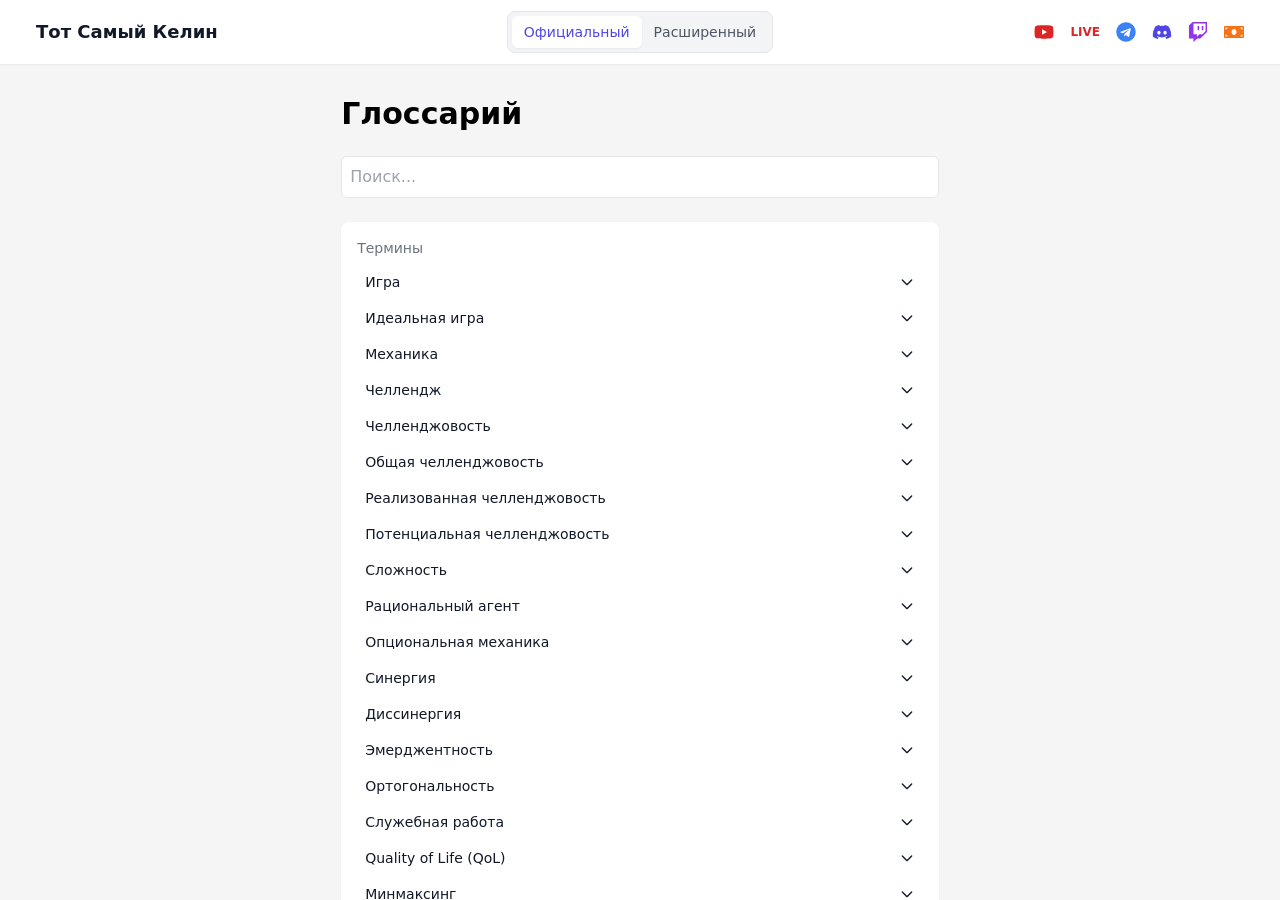
==== frontend/index.html @ 9282803c "Host both official and custom glossaries with responsive switcher and direct routing" ====
<!DOCTYPE html>
<html lang="en">
  <head>
    <meta charset="UTF-8" />
    <link rel="icon" type="image/png" href="./avatar.png" />
    <meta name="viewport" content="width=device-width, initial-scale=1.0" />
    <script defer src="./assets/index-BnVAs1Md.js"></script>
    <link rel="stylesheet" href="./assets/index-C-ppV6s1.css">
  </head>
  <body>
    <div id="root"></div>
  </body>
</html>
---- frontend/assets/index-C-ppV6s1.css ----
.tiptap>p:first-child{margin-top:0}.tiptap>p:last-child{margin-bottom:0}*,:before,:after{--tw-border-spacing-x: 0;--tw-border-spacing-y: 0;--tw-translate-x: 0;--tw-translate-y: 0;--tw-rotate: 0;--tw-skew-x: 0;--tw-skew-y: 0;--tw-scale-x: 1;--tw-scale-y: 1;--tw-pan-x: ;--tw-pan-y: ;--tw-pinch-zoom: ;--tw-scroll-snap-strictness: proximity;--tw-gradient-from-position: ;--tw-gradient-via-position: ;--tw-gradient-to-position: ;--tw-ordinal: ;--tw-slashed-zero: ;--tw-numeric-figure: ;--tw-numeric-spacing: ;--tw-numeric-fraction: ;--tw-ring-inset: ;--tw-ring-offset-width: 0px;--tw-ring-offset-color: #fff;--tw-ring-color: rgb(59 130 246 / .5);--tw-ring-offset-shadow: 0 0 #0000;--tw-ring-shadow: 0 0 #0000;--tw-shadow: 0 0 #0000;--tw-shadow-colored: 0 0 #0000;--tw-blur: ;--tw-brightness: ;--tw-contrast: ;--tw-grayscale: ;--tw-hue-rotate: ;--tw-invert: ;--tw-saturate: ;--tw-sepia: ;--tw-drop-shadow: ;--tw-backdrop-blur: ;--tw-backdrop-brightness: ;--tw-backdrop-contrast: ;--tw-backdrop-grayscale: ;--tw-backdrop-hue-rotate: ;--tw-backdrop-invert: ;--tw-backdrop-opacity: ;--tw-backdrop-saturate: ;--tw-backdrop-sepia: ;--tw-contain-size: ;--tw-contain-layout: ;--tw-contain-paint: ;--tw-contain-style: }::backdrop{--tw-border-spacing-x: 0;--tw-border-spacing-y: 0;--tw-translate-x: 0;--tw-translate-y: 0;--tw-rotate: 0;--tw-skew-x: 0;--tw-skew-y: 0;--tw-scale-x: 1;--tw-scale-y: 1;--tw-pan-x: ;--tw-pan-y: ;--tw-pinch-zoom: ;--tw-scroll-snap-strictness: proximity;--tw-gradient-from-position: ;--tw-gradient-via-position: ;--tw-gradient-to-position: ;--tw-ordinal: ;--tw-slashed-zero: ;--tw-numeric-figure: ;--tw-numeric-spacing: ;--tw-numeric-fraction: ;--tw-ring-inset: ;--tw-ring-offset-width: 0px;--tw-ring-offset-color: #fff;--tw-ring-color: rgb(59 130 246 / .5);--tw-ring-offset-shadow: 0 0 #0000;--tw-ring-shadow: 0 0 #0000;--tw-shadow: 0 0 #0000;--tw-shadow-colored: 0 0 #0000;--tw-blur: ;--tw-brightness: ;--tw-contrast: ;--tw-grayscale: ;--tw-hue-rotate: ;--tw-invert: ;--tw-saturate: ;--tw-sepia: ;--tw-drop-shadow: ;--tw-backdrop-blur: ;--tw-backdrop-brightness: ;--tw-backdrop-contrast: ;--tw-backdrop-grayscale: ;--tw-backdrop-hue-rotate: ;--tw-backdrop-invert: ;--tw-backdrop-opacity: ;--tw-backdrop-saturate: ;--tw-backdrop-sepia: ;--tw-contain-size: ;--tw-contain-layout: ;--tw-contain-paint: ;--tw-contain-style: }*,:before,:after{box-sizing:border-box;border-width:0;border-style:solid;border-color:#e5e7eb}:before,:after{--tw-content: ""}html,:host{line-height:1.5;-webkit-text-size-adjust:100%;-moz-tab-size:4;-o-tab-size:4;tab-size:4;font-family:ui-sans-serif,system-ui,sans-serif,"Apple Color Emoji","Segoe UI Emoji",Segoe UI Symbol,"Noto Color Emoji";font-feature-settings:normal;font-variation-settings:normal;-webkit-tap-highlight-color:transparent}body{margin:0;line-height:inherit}hr{height:0;color:inherit;border-top-width:1px}abbr:where([title]){-webkit-text-decoration:underline dotted;text-decoration:underline dotted}h1,h2,h3,h4,h5,h6{font-size:inherit;font-weight:inherit}a{color:inherit;text-decoration:inherit}b,strong{font-weight:bolder}code,kbd,samp,pre{font-family:ui-monospace,SFMono-Regular,Menlo,Monaco,Consolas,Liberation Mono,Courier New,monospace;font-feature-settings:normal;font-variation-settings:normal;font-size:1em}small{font-size:80%}sub,sup{font-size:75%;line-height:0;position:relative;vertical-align:baseline}sub{bottom:-.25em}sup{top:-.5em}table{text-indent:0;border-color:inherit;border-collapse:collapse}button,input,optgroup,select,textarea{font-family:inherit;font-feature-settings:inherit;font-variation-settings:inherit;font-size:100%;font-weight:inherit;line-height:inherit;letter-spacing:inherit;color:inherit;margin:0;padding:0}button,select{text-transform:none}button,input:where([type=button]),input:where([type=reset]),input:where([type=submit]){-webkit-appearance:button;background-color:transparent;background-image:none}:-moz-focusring{outline:auto}:-moz-ui-invalid{box-shadow:none}progress{vertical-align:baseline}::-webkit-inner-spin-button,::-webkit-outer-spin-button{height:auto}[type=search]{-webkit-appearance:textfield;outline-offset:-2px}::-webkit-search-decoration{-webkit-appearance:none}::-webkit-file-upload-button{-webkit-appearance:button;font:inherit}summary{display:list-item}blockquote,dl,dd,h1,h2,h3,h4,h5,h6,hr,figure,p,pre{margin:0}fieldset{margin:0;padding:0}legend{padding:0}ol,ul,menu{list-style:none;margin:0;padding:0}dialog{padding:0}textarea{resize:vertical}input::-moz-placeholder,textarea::-moz-placeholder{opacity:1;color:#9ca3af}input::placeholder,textarea::placeholder{opacity:1;color:#9ca3af}button,[role=button]{cursor:pointer}:disabled{cursor:default}img,svg,video,canvas,audio,iframe,embed,object{display:block;vertical-align:middle}img,video{max-width:100%;height:auto}[hidden]:where(:not([hidden=until-found])){display:none}.prose{color:var(--tw-prose-body);max-width:65ch}.prose :where(p):not(:where([class~=not-prose],[class~=not-prose] *)){margin-top:1.25em;margin-bottom:1.25em}.prose :where([class~=lead]):not(:where([class~=not-prose],[class~=not-prose] *)){color:var(--tw-prose-lead);font-size:1.25em;line-height:1.6;margin-top:1.2em;margin-bottom:1.2em}.prose :where(a):not(:where([class~=not-prose],[class~=not-prose] *)){color:var(--tw-prose-links);text-decoration:underline;font-weight:500}.prose :where(strong):not(:where([class~=not-prose],[class~=not-prose] *)){color:var(--tw-prose-bold);font-weight:600}.prose :where(a strong):not(:where([class~=not-prose],[class~=not-prose] *)){color:inherit}.prose :where(blockquote strong):not(:where([class~=not-prose],[class~=not-prose] *)){color:inherit}.prose :where(thead th strong):not(:where([class~=not-prose],[class~=not-prose] *)){color:inherit}.prose :where(ol):not(:where([class~=not-prose],[class~=not-prose] *)){list-style-type:decimal;margin-top:1.25em;margin-bottom:1.25em;padding-inline-start:1.625em}.prose :where(ol[type=A]):not(:where([class~=not-prose],[class~=not-prose] *)){list-style-type:upper-alpha}.prose :where(ol[type=a]):not(:where([class~=not-prose],[class~=not-prose] *)){list-style-type:lower-alpha}.prose :where(ol[type=A s]):not(:where([class~=not-prose],[class~=not-prose] *)){list-style-type:upper-alpha}.prose :where(ol[type=a s]):not(:where([class~=not-prose],[class~=not-prose] *)){list-style-type:lower-alpha}.prose :where(ol[type=I]):not(:where([class~=not-prose],[class~=not-prose] *)){list-style-type:upper-roman}.prose :where(ol[type=i]):not(:where([class~=not-prose],[class~=not-prose] *)){list-style-type:lower-roman}.prose :where(ol[type=I s]):not(:where([class~=not-prose],[class~=not-prose] *)){list-style-type:upper-roman}.prose :where(ol[type=i s]):not(:where([class~=not-prose],[class~=not-prose] *)){list-style-type:lower-roman}.prose :where(ol[type="1"]):not(:where([class~=not-prose],[class~=not-prose] *)){list-style-type:decimal}.prose :where(ul):not(:where([class~=not-prose],[class~=not-prose] *)){list-style-type:disc;margin-top:1.25em;margin-bottom:1.25em;padding-inline-start:1.625em}.prose :where(ol>li):not(:where([class~=not-prose],[class~=not-prose] *))::marker{font-weight:400;color:var(--tw-prose-counters)}.prose :where(ul>li):not(:where([class~=not-prose],[class~=not-prose] *))::marker{color:var(--tw-prose-bullets)}.prose :where(dt):not(:where([class~=not-prose],[class~=not-prose] *)){color:var(--tw-prose-headings);font-weight:600;margin-top:1.25em}.prose :where(hr):not(:where([class~=not-prose],[class~=not-prose] *)){border-color:var(--tw-prose-hr);border-top-width:1px;margin-top:3em;margin-bottom:3em}.prose :where(blockquote):not(:where([class~=not-prose],[class~=not-prose] *)){font-weight:500;font-style:italic;color:var(--tw-prose-quotes);border-inline-start-width:.25rem;border-inline-start-color:var(--tw-prose-quote-borders);quotes:"“""”""‘""’";margin-top:1.6em;margin-bottom:1.6em;padding-inline-start:1em}.prose :where(blockquote p:first-of-type):not(:where([class~=not-prose],[class~=not-prose] *)):before{content:open-quote}.prose :where(blockquote p:last-of-type):not(:where([class~=not-prose],[class~=not-prose] *)):after{content:close-quote}.prose :where(h1):not(:where([class~=not-prose],[class~=not-prose] *)){color:var(--tw-prose-headings);font-weight:800;font-size:2.25em;margin-top:0;margin-bottom:.8888889em;line-height:1.1111111}.prose :where(h1 strong):not(:where([class~=not-prose],[class~=not-prose] *)){font-weight:900;color:inherit}.prose :where(h2):not(:where([class~=not-prose],[class~=not-prose] *)){color:var(--tw-prose-headings);font-weight:700;font-size:1.5em;margin-top:2em;margin-bottom:1em;line-height:1.3333333}.prose :where(h2 strong):not(:where([class~=not-prose],[class~=not-prose] *)){font-weight:800;color:inherit}.prose :where(h3):not(:where([class~=not-prose],[class~=not-prose] *)){color:var(--tw-prose-headings);font-weight:600;font-size:1.25em;margin-top:1.6em;margin-bottom:.6em;line-height:1.6}.prose :where(h3 strong):not(:where([class~=not-prose],[class~=not-prose] *)){font-weight:700;color:inherit}.prose :where(h4):not(:where([class~=not-prose],[class~=not-prose] *)){color:var(--tw-prose-headings);font-weight:600;margin-top:1.5em;margin-bottom:.5em;line-height:1.5}.prose :where(h4 strong):not(:where([class~=not-prose],[class~=not-prose] *)){font-weight:700;color:inherit}.prose :where(img):not(:where([class~=not-prose],[class~=not-prose] *)){margin-top:2em;margin-bottom:2em}.prose :where(picture):not(:where([class~=not-prose],[class~=not-prose] *)){display:block;margin-top:2em;margin-bottom:2em}.prose :where(video):not(:where([class~=not-prose],[class~=not-prose] *)){margin-top:2em;margin-bottom:2em}.prose :where(kbd):not(:where([class~=not-prose],[class~=not-prose] *)){font-weight:500;font-family:inherit;color:var(--tw-prose-kbd);box-shadow:0 0 0 1px rgb(var(--tw-prose-kbd-shadows) / 10%),0 3px rgb(var(--tw-prose-kbd-shadows) / 10%);font-size:.875em;border-radius:.3125rem;padding-top:.1875em;padding-inline-end:.375em;padding-bottom:.1875em;padding-inline-start:.375em}.prose :where(code):not(:where([class~=not-prose],[class~=not-prose] *)){color:var(--tw-prose-code);font-weight:600;font-size:.875em}.prose :where(code):not(:where([class~=not-prose],[class~=not-prose] *)):before{content:"`"}.prose :where(code):not(:where([class~=not-prose],[class~=not-prose] *)):after{content:"`"}.prose :where(a code):not(:where([class~=not-prose],[class~=not-prose] *)){color:inherit}.prose :where(h1 code):not(:where([class~=not-prose],[class~=not-prose] *)){color:inherit}.prose :where(h2 code):not(:where([class~=not-prose],[class~=not-prose] *)){color:inherit;font-size:.875em}.prose :where(h3 code):not(:where([class~=not-prose],[class~=not-prose] *)){color:inherit;font-size:.9em}.prose :where(h4 code):not(:where([class~=not-prose],[class~=not-prose] *)){color:inherit}.prose :where(blockquote code):not(:where([class~=not-prose],[class~=not-prose] *)){color:inherit}.prose :where(thead th code):not(:where([class~=not-prose],[class~=not-prose] *)){color:inherit}.prose :where(pre):not(:where([class~=not-prose],[class~=not-prose] *)){color:var(--tw-prose-pre-code);background-color:var(--tw-prose-pre-bg);overflow-x:auto;font-weight:400;font-size:.875em;line-height:1.7142857;margin-top:1.7142857em;margin-bottom:1.7142857em;border-radius:.375rem;padding-top:.8571429em;padding-inline-end:1.1428571em;padding-bottom:.8571429em;padding-inline-start:1.1428571em}.prose :where(pre code):not(:where([class~=not-prose],[class~=not-prose] *)){background-color:transparent;border-width:0;border-radius:0;padding:0;font-weight:inherit;color:inherit;font-size:inherit;font-family:inherit;line-height:inherit}.prose :where(pre code):not(:where([class~=not-prose],[class~=not-prose] *)):before{content:none}.prose :where(pre code):not(:where([class~=not-prose],[class~=not-prose] *)):after{content:none}.prose :where(table):not(:where([class~=not-prose],[class~=not-prose] *)){width:100%;table-layout:auto;margin-top:2em;margin-bottom:2em;font-size:.875em;line-height:1.7142857}.prose :where(thead):not(:where([class~=not-prose],[class~=not-prose] *)){border-bottom-width:1px;border-bottom-color:var(--tw-prose-th-borders)}.prose :where(thead th):not(:where([class~=not-prose],[class~=not-prose] *)){color:var(--tw-prose-headings);font-weight:600;vertical-align:bottom;padding-inline-end:.5714286em;padding-bottom:.5714286em;padding-inline-start:.5714286em}.prose :where(tbody tr):not(:where([class~=not-prose],[class~=not-prose] *)){border-bottom-width:1px;border-bottom-color:var(--tw-prose-td-borders)}.prose :where(tbody tr:last-child):not(:where([class~=not-prose],[class~=not-prose] *)){border-bottom-width:0}.prose :where(tbody td):not(:where([class~=not-prose],[class~=not-prose] *)){vertical-align:baseline}.prose :where(tfoot):not(:where([class~=not-prose],[class~=not-prose] *)){border-top-width:1px;border-top-color:var(--tw-prose-th-borders)}.prose :where(tfoot td):not(:where([class~=not-prose],[class~=not-prose] *)){vertical-align:top}.prose :where(th,td):not(:where([class~=not-prose],[class~=not-prose] *)){text-align:start}.prose :where(figure>*):not(:where([class~=not-prose],[class~=not-prose] *)){margin-top:0;margin-bottom:0}.prose :where(figcaption):not(:where([class~=not-prose],[class~=not-prose] *)){color:var(--tw-prose-captions);font-size:.875em;line-height:1.4285714;margin-top:.8571429em}.prose{--tw-prose-body: #374151;--tw-prose-headings: #111827;--tw-prose-lead: #4b5563;--tw-prose-links: #111827;--tw-prose-bold: #111827;--tw-prose-counters: #6b7280;--tw-prose-bullets: #d1d5db;--tw-prose-hr: #e5e7eb;--tw-prose-quotes: #111827;--tw-prose-quote-borders: #e5e7eb;--tw-prose-captions: #6b7280;--tw-prose-kbd: #111827;--tw-prose-kbd-shadows: 17 24 39;--tw-prose-code: #111827;--tw-prose-pre-code: #e5e7eb;--tw-prose-pre-bg: #1f2937;--tw-prose-th-borders: #d1d5db;--tw-prose-td-borders: #e5e7eb;--tw-prose-invert-body: #d1d5db;--tw-prose-invert-headings: #fff;--tw-prose-invert-lead: #9ca3af;--tw-prose-invert-links: #fff;--tw-prose-invert-bold: #fff;--tw-prose-invert-counters: #9ca3af;--tw-prose-invert-bullets: #4b5563;--tw-prose-invert-hr: #374151;--tw-prose-invert-quotes: #f3f4f6;--tw-prose-invert-quote-borders: #374151;--tw-prose-invert-captions: #9ca3af;--tw-prose-invert-kbd: #fff;--tw-prose-invert-kbd-shadows: 255 255 255;--tw-prose-invert-code: #fff;--tw-prose-invert-pre-code: #d1d5db;--tw-prose-invert-pre-bg: rgb(0 0 0 / 50%);--tw-prose-invert-th-borders: #4b5563;--tw-prose-invert-td-borders: #374151;font-size:1rem;line-height:1.75}.prose :where(picture>img):not(:where([class~=not-prose],[class~=not-prose] *)){margin-top:0;margin-bottom:0}.prose :where(li):not(:where([class~=not-prose],[class~=not-prose] *)){margin-top:.5em;margin-bottom:.5em}.prose :where(ol>li):not(:where([class~=not-prose],[class~=not-prose] *)){padding-inline-start:.375em}.prose :where(ul>li):not(:where([class~=not-prose],[class~=not-prose] *)){padding-inline-start:.375em}.prose :where(.prose>ul>li p):not(:where([class~=not-prose],[class~=not-prose] *)){margin-top:.75em;margin-bottom:.75em}.prose :where(.prose>ul>li>p:first-child):not(:where([class~=not-prose],[class~=not-prose] *)){margin-top:1.25em}.prose :where(.prose>ul>li>p:last-child):not(:where([class~=not-prose],[class~=not-prose] *)){margin-bottom:1.25em}.prose :where(.prose>ol>li>p:first-child):not(:where([class~=not-prose],[class~=not-prose] *)){margin-top:1.25em}.prose :where(.prose>ol>li>p:last-child):not(:where([class~=not-prose],[class~=not-prose] *)){margin-bottom:1.25em}.prose :where(ul ul,ul ol,ol ul,ol ol):not(:where([class~=not-prose],[class~=not-prose] *)){margin-top:.75em;margin-bottom:.75em}.prose :where(dl):not(:where([class~=not-prose],[class~=not-prose] *)){margin-top:1.25em;margin-bottom:1.25em}.prose :where(dd):not(:where([class~=not-prose],[class~=not-prose] *)){margin-top:.5em;padding-inline-start:1.625em}.prose :where(hr+*):not(:where([class~=not-prose],[class~=not-prose] *)){margin-top:0}.prose :where(h2+*):not(:where([class~=not-prose],[class~=not-prose] *)){margin-top:0}.prose :where(h3+*):not(:where([class~=not-prose],[class~=not-prose] *)){margin-top:0}.prose :where(h4+*):not(:where([class~=not-prose],[class~=not-prose] *)){margin-top:0}.prose :where(thead th:first-child):not(:where([class~=not-prose],[class~=not-prose] *)){padding-inline-start:0}.prose :where(thead th:last-child):not(:where([class~=not-prose],[class~=not-prose] *)){padding-inline-end:0}.prose :where(tbody td,tfoot td):not(:where([class~=not-prose],[class~=not-prose] *)){padding-top:.5714286em;padding-inline-end:.5714286em;padding-bottom:.5714286em;padding-inline-start:.5714286em}.prose :where(tbody td:first-child,tfoot td:first-child):not(:where([class~=not-prose],[class~=not-prose] *)){padding-inline-start:0}.prose :where(tbody td:last-child,tfoot td:last-child):not(:where([class~=not-prose],[class~=not-prose] *)){padding-inline-end:0}.prose :where(figure):not(:where([class~=not-prose],[class~=not-prose] *)){margin-top:2em;margin-bottom:2em}.prose :where(.prose>:first-child):not(:where([class~=not-prose],[class~=not-prose] *)){margin-top:0}.prose :where(.prose>:last-child):not(:where([class~=not-prose],[class~=not-prose] *)){margin-bottom:0}.prose-sm{font-size:.875rem;line-height:1.7142857}.prose-sm :where(p):not(:where([class~=not-prose],[class~=not-prose] *)){margin-top:1.1428571em;margin-bottom:1.1428571em}.prose-sm :where([class~=lead]):not(:where([class~=not-prose],[class~=not-prose] *)){font-size:1.2857143em;line-height:1.5555556;margin-top:.8888889em;margin-bottom:.8888889em}.prose-sm :where(blockquote):not(:where([class~=not-prose],[class~=not-prose] *)){margin-top:1.3333333em;margin-bottom:1.3333333em;padding-inline-start:1.1111111em}.prose-sm :where(h1):not(:where([class~=not-prose],[class~=not-prose] *)){font-size:2.1428571em;margin-top:0;margin-bottom:.8em;line-height:1.2}.prose-sm :where(h2):not(:where([class~=not-prose],[class~=not-prose] *)){font-size:1.4285714em;margin-top:1.6em;margin-bottom:.8em;line-height:1.4}.prose-sm :where(h3):not(:where([class~=not-prose],[class~=not-prose] *)){font-size:1.2857143em;margin-top:1.5555556em;margin-bottom:.4444444em;line-height:1.5555556}.prose-sm :where(h4):not(:where([class~=not-prose],[class~=not-prose] *)){margin-top:1.4285714em;margin-bottom:.5714286em;line-height:1.4285714}.prose-sm :where(img):not(:where([class~=not-prose],[class~=not-prose] *)){margin-top:1.7142857em;margin-bottom:1.7142857em}.prose-sm :where(picture):not(:where([class~=not-prose],[class~=not-prose] *)){margin-top:1.7142857em;margin-bottom:1.7142857em}.prose-sm :where(picture>img):not(:where([class~=not-prose],[class~=not-prose] *)){margin-top:0;margin-bottom:0}.prose-sm :where(video):not(:where([class~=not-prose],[class~=not-prose] *)){margin-top:1.7142857em;margin-bottom:1.7142857em}.prose-sm :where(kbd):not(:where([class~=not-prose],[class~=not-prose] *)){font-size:.8571429em;border-radius:.3125rem;padding-top:.1428571em;padding-inline-end:.3571429em;padding-bottom:.1428571em;padding-inline-start:.3571429em}.prose-sm :where(code):not(:where([class~=not-prose],[class~=not-prose] *)){font-size:.8571429em}.prose-sm :where(h2 code):not(:where([class~=not-prose],[class~=not-prose] *)){font-size:.9em}.prose-sm :where(h3 code):not(:where([class~=not-prose],[class~=not-prose] *)){font-size:.8888889em}.prose-sm :where(pre):not(:where([class~=not-prose],[class~=not-prose] *)){font-size:.8571429em;line-height:1.6666667;margin-top:1.6666667em;margin-bottom:1.6666667em;border-radius:.25rem;padding-top:.6666667em;padding-inline-end:1em;padding-bottom:.6666667em;padding-inline-start:1em}.prose-sm :where(ol):not(:where([class~=not-prose],[class~=not-prose] *)){margin-top:1.1428571em;margin-bottom:1.1428571em;padding-inline-start:1.5714286em}.prose-sm :where(ul):not(:where([class~=not-prose],[class~=not-prose] *)){margin-top:1.1428571em;margin-bottom:1.1428571em;padding-inline-start:1.5714286em}.prose-sm :where(li):not(:where([class~=not-prose],[class~=not-prose] *)){margin-top:.2857143em;margin-bottom:.2857143em}.prose-sm :where(ol>li):not(:where([class~=not-prose],[class~=not-prose] *)){padding-inline-start:.4285714em}.prose-sm :where(ul>li):not(:where([class~=not-prose],[class~=not-prose] *)){padding-inline-start:.4285714em}.prose-sm :where(.prose-sm>ul>li p):not(:where([class~=not-prose],[class~=not-prose] *)){margin-top:.5714286em;margin-bottom:.5714286em}.prose-sm :where(.prose-sm>ul>li>p:first-child):not(:where([class~=not-prose],[class~=not-prose] *)){margin-top:1.1428571em}.prose-sm :where(.prose-sm>ul>li>p:last-child):not(:where([class~=not-prose],[class~=not-prose] *)){margin-bottom:1.1428571em}.prose-sm :where(.prose-sm>ol>li>p:first-child):not(:where([class~=not-prose],[class~=not-prose] *)){margin-top:1.1428571em}.prose-sm :where(.prose-sm>ol>li>p:last-child):not(:where([class~=not-prose],[class~=not-prose] *)){margin-bottom:1.1428571em}.prose-sm :where(ul ul,ul ol,ol ul,ol ol):not(:where([class~=not-prose],[class~=not-prose] *)){margin-top:.5714286em;margin-bottom:.5714286em}.prose-sm :where(dl):not(:where([class~=not-prose],[class~=not-prose] *)){margin-top:1.1428571em;margin-bottom:1.1428571em}.prose-sm :where(dt):not(:where([class~=not-prose],[class~=not-prose] *)){margin-top:1.1428571em}.prose-sm :where(dd):not(:where([class~=not-prose],[class~=not-prose] *)){margin-top:.2857143em;padding-inline-start:1.5714286em}.prose-sm :where(hr):not(:where([class~=not-prose],[class~=not-prose] *)){margin-top:2.8571429em;margin-bottom:2.8571429em}.prose-sm :where(hr+*):not(:where([class~=not-prose],[class~=not-prose] *)){margin-top:0}.prose-sm :where(h2+*):not(:where([class~=not-prose],[class~=not-prose] *)){margin-top:0}.prose-sm :where(h3+*):not(:where([class~=not-prose],[class~=not-prose] *)){margin-top:0}.prose-sm :where(h4+*):not(:where([class~=not-prose],[class~=not-prose] *)){margin-top:0}.prose-sm :where(table):not(:where([class~=not-prose],[class~=not-prose] *)){font-size:.8571429em;line-height:1.5}.prose-sm :where(thead th):not(:where([class~=not-prose],[class~=not-prose] *)){padding-inline-end:1em;padding-bottom:.6666667em;padding-inline-start:1em}.prose-sm :where(thead th:first-child):not(:where([class~=not-prose],[class~=not-prose] *)){padding-inline-start:0}.prose-sm :where(thead th:last-child):not(:where([class~=not-prose],[class~=not-prose] *)){padding-inline-end:0}.prose-sm :where(tbody td,tfoot td):not(:where([class~=not-prose],[class~=not-prose] *)){padding-top:.6666667em;padding-inline-end:1em;padding-bottom:.6666667em;padding-inline-start:1em}.prose-sm :where(tbody td:first-child,tfoot td:first-child):not(:where([class~=not-prose],[class~=not-prose] *)){padding-inline-start:0}.prose-sm :where(tbody td:last-child,tfoot td:last-child):not(:where([class~=not-prose],[class~=not-prose] *)){padding-inline-end:0}.prose-sm :where(figure):not(:where([class~=not-prose],[class~=not-prose] *)){margin-top:1.7142857em;margin-bottom:1.7142857em}.prose-sm :where(figure>*):not(:where([class~=not-prose],[class~=not-prose] *)){margin-top:0;margin-bottom:0}.prose-sm :where(figcaption):not(:where([class~=not-prose],[class~=not-prose] *)){font-size:.8571429em;line-height:1.3333333;margin-top:.6666667em}.prose-sm :where(.prose-sm>:first-child):not(:where([class~=not-prose],[class~=not-prose] *)){margin-top:0}.prose-sm :where(.prose-sm>:last-child):not(:where([class~=not-prose],[class~=not-prose] *)){margin-bottom:0}.prose-lg{font-size:1.125rem;line-height:1.7777778}.prose-lg :where(p):not(:where([class~=not-prose],[class~=not-prose] *)){margin-top:1.3333333em;margin-bottom:1.3333333em}.prose-lg :where([class~=lead]):not(:where([class~=not-prose],[class~=not-prose] *)){font-size:1.2222222em;line-height:1.4545455;margin-top:1.0909091em;margin-bottom:1.0909091em}.prose-lg :where(blockquote):not(:where([class~=not-prose],[class~=not-prose] *)){margin-top:1.6666667em;margin-bottom:1.6666667em;padding-inline-start:1em}.prose-lg :where(h1):not(:where([class~=not-prose],[class~=not-prose] *)){font-size:2.6666667em;margin-top:0;margin-bottom:.8333333em;line-height:1}.prose-lg :where(h2):not(:where([class~=not-prose],[class~=not-prose] *)){font-size:1.6666667em;margin-top:1.8666667em;margin-bottom:1.0666667em;line-height:1.3333333}.prose-lg :where(h3):not(:where([class~=not-prose],[class~=not-prose] *)){font-size:1.3333333em;margin-top:1.6666667em;margin-bottom:.6666667em;line-height:1.5}.prose-lg :where(h4):not(:where([class~=not-prose],[class~=not-prose] *)){margin-top:1.7777778em;margin-bottom:.4444444em;line-height:1.5555556}.prose-lg :where(img):not(:where([class~=not-prose],[class~=not-prose] *)){margin-top:1.7777778em;margin-bottom:1.7777778em}.prose-lg :where(picture):not(:where([class~=not-prose],[class~=not-prose] *)){margin-top:1.7777778em;margin-bottom:1.7777778em}.prose-lg :where(picture>img):not(:where([class~=not-prose],[class~=not-prose] *)){margin-top:0;margin-bottom:0}.prose-lg :where(video):not(:where([class~=not-prose],[class~=not-prose] *)){margin-top:1.7777778em;margin-bottom:1.7777778em}.prose-lg :where(kbd):not(:where([class~=not-prose],[class~=not-prose] *)){font-size:.8888889em;border-radius:.3125rem;padding-top:.2222222em;padding-inline-end:.4444444em;padding-bottom:.2222222em;padding-inline-start:.4444444em}.prose-lg :where(code):not(:where([class~=not-prose],[class~=not-prose] *)){font-size:.8888889em}.prose-lg :where(h2 code):not(:where([class~=not-prose],[class~=not-prose] *)){font-size:.8666667em}.prose-lg :where(h3 code):not(:where([class~=not-prose],[class~=not-prose] *)){font-size:.875em}.prose-lg :where(pre):not(:where([class~=not-prose],[class~=not-prose] *)){font-size:.8888889em;line-height:1.75;margin-top:2em;margin-bottom:2em;border-radius:.375rem;padding-top:1em;padding-inline-end:1.5em;padding-bottom:1em;padding-inline-start:1.5em}.prose-lg :where(ol):not(:where([class~=not-prose],[class~=not-prose] *)){margin-top:1.3333333em;margin-bottom:1.3333333em;padding-inline-start:1.5555556em}.prose-lg :where(ul):not(:where([class~=not-prose],[class~=not-prose] *)){margin-top:1.3333333em;margin-bottom:1.3333333em;padding-inline-start:1.5555556em}.prose-lg :where(li):not(:where([class~=not-prose],[class~=not-prose] *)){margin-top:.6666667em;margin-bottom:.6666667em}.prose-lg :where(ol>li):not(:where([class~=not-prose],[class~=not-prose] *)){padding-inline-start:.4444444em}.prose-lg :where(ul>li):not(:where([class~=not-prose],[class~=not-prose] *)){padding-inline-start:.4444444em}.prose-lg :where(.prose-lg>ul>li p):not(:where([class~=not-prose],[class~=not-prose] *)){margin-top:.8888889em;margin-bottom:.8888889em}.prose-lg :where(.prose-lg>ul>li>p:first-child):not(:where([class~=not-prose],[class~=not-prose] *)){margin-top:1.3333333em}.prose-lg :where(.prose-lg>ul>li>p:last-child):not(:where([class~=not-prose],[class~=not-prose] *)){margin-bottom:1.3333333em}.prose-lg :where(.prose-lg>ol>li>p:first-child):not(:where([class~=not-prose],[class~=not-prose] *)){margin-top:1.3333333em}.prose-lg :where(.prose-lg>ol>li>p:last-child):not(:where([class~=not-prose],[class~=not-prose] *)){margin-bottom:1.3333333em}.prose-lg :where(ul ul,ul ol,ol ul,ol ol):not(:where([class~=not-prose],[class~=not-prose] *)){margin-top:.8888889em;margin-bottom:.8888889em}.prose-lg :where(dl):not(:where([class~=not-prose],[class~=not-prose] *)){margin-top:1.3333333em;margin-bottom:1.3333333em}.prose-lg :where(dt):not(:where([class~=not-prose],[class~=not-prose] *)){margin-top:1.3333333em}.prose-lg :where(dd):not(:where([class~=not-prose],[class~=not-prose] *)){margin-top:.6666667em;padding-inline-start:1.5555556em}.prose-lg :where(hr):not(:where([class~=not-prose],[class~=not-prose] *)){margin-top:3.1111111em;margin-bottom:3.1111111em}.prose-lg :where(hr+*):not(:where([class~=not-prose],[class~=not-prose] *)){margin-top:0}.prose-lg :where(h2+*):not(:where([class~=not-prose],[class~=not-prose] *)){margin-top:0}.prose-lg :where(h3+*):not(:where([class~=not-prose],[class~=not-prose] *)){margin-top:0}.prose-lg :where(h4+*):not(:where([class~=not-prose],[class~=not-prose] *)){margin-top:0}.prose-lg :where(table):not(:where([class~=not-prose],[class~=not-prose] *)){font-size:.8888889em;line-height:1.5}.prose-lg :where(thead th):not(:where([class~=not-prose],[class~=not-prose] *)){padding-inline-end:.75em;padding-bottom:.75em;padding-inline-start:.75em}.prose-lg :where(thead th:first-child):not(:where([class~=not-prose],[class~=not-prose] *)){padding-inline-start:0}.prose-lg :where(thead th:last-child):not(:where([class~=not-prose],[class~=not-prose] *)){padding-inline-end:0}.prose-lg :where(tbody td,tfoot td):not(:where([class~=not-prose],[class~=not-prose] *)){padding-top:.75em;padding-inline-end:.75em;padding-bottom:.75em;padding-inline-start:.75em}.prose-lg :where(tbody td:first-child,tfoot td:first-child):not(:where([class~=not-prose],[class~=not-prose] *)){padding-inline-start:0}.prose-lg :where(tbody td:last-child,tfoot td:last-child):not(:where([class~=not-prose],[class~=not-prose] *)){padding-inline-end:0}.prose-lg :where(figure):not(:where([class~=not-prose],[class~=not-prose] *)){margin-top:1.7777778em;margin-bottom:1.7777778em}.prose-lg :where(figure>*):not(:where([class~=not-prose],[class~=not-prose] *)){margin-top:0;margin-bottom:0}.prose-lg :where(figcaption):not(:where([class~=not-prose],[class~=not-prose] *)){font-size:.8888889em;line-height:1.5;margin-top:1em}.prose-lg :where(.prose-lg>:first-child):not(:where([class~=not-prose],[class~=not-prose] *)){margin-top:0}.prose-lg :where(.prose-lg>:last-child):not(:where([class~=not-prose],[class~=not-prose] *)){margin-bottom:0}.prose-neutral{--tw-prose-body: #404040;--tw-prose-headings: #171717;--tw-prose-lead: #525252;--tw-prose-links: #171717;--tw-prose-bold: #171717;--tw-prose-counters: #737373;--tw-prose-bullets: #d4d4d4;--tw-prose-hr: #e5e5e5;--tw-prose-quotes: #171717;--tw-prose-quote-borders: #e5e5e5;--tw-prose-captions: #737373;--tw-prose-kbd: #171717;--tw-prose-kbd-shadows: 23 23 23;--tw-prose-code: #171717;--tw-prose-pre-code: #e5e5e5;--tw-prose-pre-bg: #262626;--tw-prose-th-borders: #d4d4d4;--tw-prose-td-borders: #e5e5e5;--tw-prose-invert-body: #d4d4d4;--tw-prose-invert-headings: #fff;--tw-prose-invert-lead: #a3a3a3;--tw-prose-invert-links: #fff;--tw-prose-invert-bold: #fff;--tw-prose-invert-counters: #a3a3a3;--tw-prose-invert-bullets: #525252;--tw-prose-invert-hr: #404040;--tw-prose-invert-quotes: #f5f5f5;--tw-prose-invert-quote-borders: #404040;--tw-prose-invert-captions: #a3a3a3;--tw-prose-invert-kbd: #fff;--tw-prose-invert-kbd-shadows: 255 255 255;--tw-prose-invert-code: #fff;--tw-prose-invert-pre-code: #d4d4d4;--tw-prose-invert-pre-bg: rgb(0 0 0 / 50%);--tw-prose-invert-th-borders: #525252;--tw-prose-invert-td-borders: #404040}.fixed{position:fixed}.absolute{position:absolute}.relative{position:relative}.sticky{position:sticky}.inset-0{top:0;right:0;bottom:0;left:0}.top-0{top:0}.z-10{z-index:10}.z-20{z-index:20}.z-50{z-index:50}.mx-auto{margin-left:auto;margin-right:auto}.mb-1{margin-bottom:.25rem}.mb-12{margin-bottom:3rem}.mb-2{margin-bottom:.5rem}.mb-4{margin-bottom:1rem}.ml-3{margin-left:.75rem}.ml-auto{margin-left:auto}.mr-4{margin-right:1rem}.mt-1{margin-top:.25rem}.mt-10{margin-top:2.5rem}.mt-2{margin-top:.5rem}.mt-24{margin-top:6rem}.mt-3{margin-top:.75rem}.mt-6{margin-top:1.5rem}.mt-8{margin-top:2rem}.mt-auto{margin-top:auto}.block{display:block}.flex{display:flex}.inline-flex{display:inline-flex}.grid{display:grid}.hidden{display:none}.h-16{height:4rem}.h-4{height:1rem}.h-8{height:2rem}.h-full{height:100%}.max-h-\[90dvh\]{max-height:90dvh}.min-h-screen{min-height:100vh}.w-4{width:1rem}.w-48{width:12rem}.w-full{width:100%}.max-w-2xl{max-width:42rem}.max-w-3xl{max-width:48rem}.max-w-7xl{max-width:80rem}.max-w-md{max-width:28rem}.max-w-none{max-width:none}.max-w-prose{max-width:65ch}.flex-1{flex:1 1 0%}.shrink-0{flex-shrink:0}.scale-100{--tw-scale-x: 1;--tw-scale-y: 1;transform:translate(var(--tw-translate-x),var(--tw-translate-y)) rotate(var(--tw-rotate)) skew(var(--tw-skew-x)) skewY(var(--tw-skew-y)) scaleX(var(--tw-scale-x)) scaleY(var(--tw-scale-y))}.scale-75{--tw-scale-x: .75;--tw-scale-y: .75;transform:translate(var(--tw-translate-x),var(--tw-translate-y)) rotate(var(--tw-rotate)) skew(var(--tw-skew-x)) skewY(var(--tw-skew-y)) scaleX(var(--tw-scale-x)) scaleY(var(--tw-scale-y))}.transform{transform:translate(var(--tw-translate-x),var(--tw-translate-y)) rotate(var(--tw-rotate)) skew(var(--tw-skew-x)) skewY(var(--tw-skew-y)) scaleX(var(--tw-scale-x)) scaleY(var(--tw-scale-y))}@keyframes spin{to{transform:rotate(360deg)}}.animate-spin{animation:spin 1s linear infinite}.cursor-not-allowed{cursor:not-allowed}.cursor-pointer{cursor:pointer}.select-text{-webkit-user-select:text;-moz-user-select:text;user-select:text}.scroll-mt-8{scroll-margin-top:2rem}.grid-cols-3{grid-template-columns:repeat(3,minmax(0,1fr))}.flex-col{flex-direction:column}.items-start{align-items:flex-start}.items-end{align-items:flex-end}.items-center{align-items:center}.justify-end{justify-content:flex-end}.justify-center{justify-content:center}.justify-between{justify-content:space-between}.gap-1{gap:.25rem}.gap-2{gap:.5rem}.gap-4{gap:1rem}.gap-8{gap:2rem}.space-y-1>:not([hidden])~:not([hidden]){--tw-space-y-reverse: 0;margin-top:calc(.25rem * calc(1 - var(--tw-space-y-reverse)));margin-bottom:calc(.25rem * var(--tw-space-y-reverse))}.space-y-2>:not([hidden])~:not([hidden]){--tw-space-y-reverse: 0;margin-top:calc(.5rem * calc(1 - var(--tw-space-y-reverse)));margin-bottom:calc(.5rem * var(--tw-space-y-reverse))}.space-y-3>:not([hidden])~:not([hidden]){--tw-space-y-reverse: 0;margin-top:calc(.75rem * calc(1 - var(--tw-space-y-reverse)));margin-bottom:calc(.75rem * var(--tw-space-y-reverse))}.space-y-4>:not([hidden])~:not([hidden]){--tw-space-y-reverse: 0;margin-top:calc(1rem * calc(1 - var(--tw-space-y-reverse)));margin-bottom:calc(1rem * var(--tw-space-y-reverse))}.space-y-6>:not([hidden])~:not([hidden]){--tw-space-y-reverse: 0;margin-top:calc(1.5rem * calc(1 - var(--tw-space-y-reverse)));margin-bottom:calc(1.5rem * var(--tw-space-y-reverse))}.space-y-8>:not([hidden])~:not([hidden]){--tw-space-y-reverse: 0;margin-top:calc(2rem * calc(1 - var(--tw-space-y-reverse)));margin-bottom:calc(2rem * var(--tw-space-y-reverse))}.divide-y>:not([hidden])~:not([hidden]){--tw-divide-y-reverse: 0;border-top-width:calc(1px * calc(1 - var(--tw-divide-y-reverse)));border-bottom-width:calc(1px * var(--tw-divide-y-reverse))}.divide-gray-100>:not([hidden])~:not([hidden]){--tw-divide-opacity: 1;border-color:rgb(243 244 246 / var(--tw-divide-opacity, 1))}.overflow-auto{overflow:auto}.rounded{border-radius:.25rem}.rounded-full{border-radius:9999px}.rounded-lg{border-radius:.5rem}.rounded-md{border-radius:.375rem}.rounded-sm{border-radius:.125rem}.border{border-width:1px}.border-l-4{border-left-width:4px}.border-gray-100{--tw-border-opacity: 1;border-color:rgb(243 244 246 / var(--tw-border-opacity, 1))}.border-gray-200{--tw-border-opacity: 1;border-color:rgb(229 231 235 / var(--tw-border-opacity, 1))}.border-gray-300{--tw-border-opacity: 1;border-color:rgb(209 213 219 / var(--tw-border-opacity, 1))}.border-indigo-500{--tw-border-opacity: 1;border-color:rgb(99 102 241 / var(--tw-border-opacity, 1))}.border-red-600{--tw-border-opacity: 1;border-color:rgb(220 38 38 / var(--tw-border-opacity, 1))}.border-transparent{border-color:transparent}.bg-black\/50{background-color:#00000080}.bg-blue-100{--tw-bg-opacity: 1;background-color:rgb(219 234 254 / var(--tw-bg-opacity, 1))}.bg-gray-100{--tw-bg-opacity: 1;background-color:rgb(243 244 246 / var(--tw-bg-opacity, 1))}.bg-green-100{--tw-bg-opacity: 1;background-color:rgb(220 252 231 / var(--tw-bg-opacity, 1))}.bg-indigo-100{--tw-bg-opacity: 1;background-color:rgb(224 231 255 / var(--tw-bg-opacity, 1))}.bg-indigo-50{--tw-bg-opacity: 1;background-color:rgb(238 242 255 / var(--tw-bg-opacity, 1))}.bg-indigo-500{--tw-bg-opacity: 1;background-color:rgb(99 102 241 / var(--tw-bg-opacity, 1))}.bg-indigo-600{--tw-bg-opacity: 1;background-color:rgb(79 70 229 / var(--tw-bg-opacity, 1))}.bg-neutral-100{--tw-bg-opacity: 1;background-color:rgb(245 245 245 / var(--tw-bg-opacity, 1))}.bg-red-100{--tw-bg-opacity: 1;background-color:rgb(254 226 226 / var(--tw-bg-opacity, 1))}.bg-red-600{--tw-bg-opacity: 1;background-color:rgb(220 38 38 / var(--tw-bg-opacity, 1))}.bg-white{--tw-bg-opacity: 1;background-color:rgb(255 255 255 / var(--tw-bg-opacity, 1))}.bg-yellow-100{--tw-bg-opacity: 1;background-color:rgb(254 249 195 / var(--tw-bg-opacity, 1))}.bg-gradient-to-tl{background-image:linear-gradient(to top left,var(--tw-gradient-stops))}.from-white{--tw-gradient-from: #fff var(--tw-gradient-from-position);--tw-gradient-to: rgb(255 255 255 / 0) var(--tw-gradient-to-position);--tw-gradient-stops: var(--tw-gradient-from), var(--tw-gradient-to)}.to-white{--tw-gradient-to: #fff var(--tw-gradient-to-position)}.p-1{padding:.25rem}.p-1\.5{padding:.375rem}.p-2{padding:.5rem}.p-4{padding:1rem}.p-6{padding:1.5rem}.px-1{padding-left:.25rem;padding-right:.25rem}.px-1\.5{padding-left:.375rem;padding-right:.375rem}.px-2{padding-left:.5rem;padding-right:.5rem}.px-3{padding-left:.75rem;padding-right:.75rem}.px-4{padding-left:1rem;padding-right:1rem}.px-6{padding-left:1.5rem;padding-right:1.5rem}.py-0\.5{padding-top:.125rem;padding-bottom:.125rem}.py-1{padding-top:.25rem;padding-bottom:.25rem}.py-1\.5{padding-top:.375rem;padding-bottom:.375rem}.py-12{padding-top:3rem;padding-bottom:3rem}.py-2{padding-top:.5rem;padding-bottom:.5rem}.py-4{padding-top:1rem;padding-bottom:1rem}.py-5{padding-top:1.25rem;padding-bottom:1.25rem}.py-8{padding-top:2rem;padding-bottom:2rem}.pt-1{padding-top:.25rem}.text-left{text-align:left}.text-center{text-align:center}.text-2xl{font-size:1.5rem;line-height:2rem}.text-3xl{font-size:1.875rem;line-height:2.25rem}.text-4xl{font-size:2.25rem;line-height:2.5rem}.text-base{font-size:1rem;line-height:1.5rem}.text-lg{font-size:1.125rem;line-height:1.75rem}.text-sm{font-size:.875rem;line-height:1.25rem}.text-xl{font-size:1.25rem;line-height:1.75rem}.text-xs{font-size:.75rem;line-height:1rem}.font-bold{font-weight:700}.font-extrabold{font-weight:800}.font-medium{font-weight:500}.font-semibold{font-weight:600}.leading-6{line-height:1.5rem}.text-blue-500{--tw-text-opacity: 1;color:rgb(59 130 246 / var(--tw-text-opacity, 1))}.text-gray-200{--tw-text-opacity: 1;color:rgb(229 231 235 / var(--tw-text-opacity, 1))}.text-gray-300{--tw-text-opacity: 1;color:rgb(209 213 219 / var(--tw-text-opacity, 1))}.text-gray-400{--tw-text-opacity: 1;color:rgb(156 163 175 / var(--tw-text-opacity, 1))}.text-gray-500{--tw-text-opacity: 1;color:rgb(107 114 128 / var(--tw-text-opacity, 1))}.text-gray-600{--tw-text-opacity: 1;color:rgb(75 85 99 / var(--tw-text-opacity, 1))}.text-gray-700{--tw-text-opacity: 1;color:rgb(55 65 81 / var(--tw-text-opacity, 1))}.text-gray-800{--tw-text-opacity: 1;color:rgb(31 41 55 / var(--tw-text-opacity, 1))}.text-gray-900{--tw-text-opacity: 1;color:rgb(17 24 39 / var(--tw-text-opacity, 1))}.text-green-600{--tw-text-opacity: 1;color:rgb(22 163 74 / var(--tw-text-opacity, 1))}.text-green-700{--tw-text-opacity: 1;color:rgb(21 128 61 / var(--tw-text-opacity, 1))}.text-indigo-600{--tw-text-opacity: 1;color:rgb(79 70 229 / var(--tw-text-opacity, 1))}.text-indigo-700{--tw-text-opacity: 1;color:rgb(67 56 202 / var(--tw-text-opacity, 1))}.text-indigo-900{--tw-text-opacity: 1;color:rgb(49 46 129 / var(--tw-text-opacity, 1))}.text-neutral-700{--tw-text-opacity: 1;color:rgb(64 64 64 / var(--tw-text-opacity, 1))}.text-neutral-800{--tw-text-opacity: 1;color:rgb(38 38 38 / var(--tw-text-opacity, 1))}.text-orange-500{--tw-text-opacity: 1;color:rgb(249 115 22 / var(--tw-text-opacity, 1))}.text-purple-600{--tw-text-opacity: 1;color:rgb(147 51 234 / var(--tw-text-opacity, 1))}.text-red-600{--tw-text-opacity: 1;color:rgb(220 38 38 / var(--tw-text-opacity, 1))}.text-red-700{--tw-text-opacity: 1;color:rgb(185 28 28 / var(--tw-text-opacity, 1))}.text-white{--tw-text-opacity: 1;color:rgb(255 255 255 / var(--tw-text-opacity, 1))}.text-yellow-600{--tw-text-opacity: 1;color:rgb(202 138 4 / var(--tw-text-opacity, 1))}.text-yellow-800{--tw-text-opacity: 1;color:rgb(133 77 14 / var(--tw-text-opacity, 1))}.underline{text-decoration-line:underline}.opacity-0{opacity:0}.opacity-100{opacity:1}.opacity-25{opacity:.25}.opacity-75{opacity:.75}.shadow-sm{--tw-shadow: 0 1px 2px 0 rgb(0 0 0 / .05);--tw-shadow-colored: 0 1px 2px 0 var(--tw-shadow-color);box-shadow:var(--tw-ring-offset-shadow, 0 0 #0000),var(--tw-ring-shadow, 0 0 #0000),var(--tw-shadow)}.ring-8{--tw-ring-offset-shadow: var(--tw-ring-inset) 0 0 0 var(--tw-ring-offset-width) var(--tw-ring-offset-color);--tw-ring-shadow: var(--tw-ring-inset) 0 0 0 calc(8px + var(--tw-ring-offset-width)) var(--tw-ring-color);box-shadow:var(--tw-ring-offset-shadow),var(--tw-ring-shadow),var(--tw-shadow, 0 0 #0000)}.ring-white{--tw-ring-opacity: 1;--tw-ring-color: rgb(255 255 255 / var(--tw-ring-opacity, 1))}.filter{filter:var(--tw-blur) var(--tw-brightness) var(--tw-contrast) var(--tw-grayscale) var(--tw-hue-rotate) var(--tw-invert) var(--tw-saturate) var(--tw-sepia) var(--tw-drop-shadow)}.transition-all{transition-property:all;transition-timing-function:cubic-bezier(.4,0,.2,1);transition-duration:.15s}.transition-colors{transition-property:color,background-color,border-color,text-decoration-color,fill,stroke;transition-timing-function:cubic-bezier(.4,0,.2,1);transition-duration:.15s}.transition-opacity{transition-property:opacity;transition-timing-function:cubic-bezier(.4,0,.2,1);transition-duration:.15s}.transition-shadow{transition-property:box-shadow;transition-timing-function:cubic-bezier(.4,0,.2,1);transition-duration:.15s}.transition-transform{transition-property:transform;transition-timing-function:cubic-bezier(.4,0,.2,1);transition-duration:.15s}.duration-100{transition-duration:.1s}.duration-200{transition-duration:.2s}html,body,#root{height:100dvh;overflow:auto}body{--tw-bg-opacity: 1;background-color:rgb(245 245 245 / var(--tw-bg-opacity, 1));-webkit-user-select:none;-moz-user-select:none;user-select:none}.first\:pt-0:first-child{padding-top:0}.last\:pb-0:last-child{padding-bottom:0}.hover\:bg-gray-100:hover{--tw-bg-opacity: 1;background-color:rgb(243 244 246 / var(--tw-bg-opacity, 1))}.hover\:bg-gray-50:hover{--tw-bg-opacity: 1;background-color:rgb(249 250 251 / var(--tw-bg-opacity, 1))}.hover\:bg-gray-700:hover{--tw-bg-opacity: 1;background-color:rgb(55 65 81 / var(--tw-bg-opacity, 1))}.hover\:bg-indigo-600:hover{--tw-bg-opacity: 1;background-color:rgb(79 70 229 / var(--tw-bg-opacity, 1))}.hover\:bg-indigo-700:hover{--tw-bg-opacity: 1;background-color:rgb(67 56 202 / var(--tw-bg-opacity, 1))}.hover\:bg-neutral-100:hover{--tw-bg-opacity: 1;background-color:rgb(245 245 245 / var(--tw-bg-opacity, 1))}.hover\:bg-red-50:hover{--tw-bg-opacity: 1;background-color:rgb(254 242 242 / var(--tw-bg-opacity, 1))}.hover\:bg-red-700:hover{--tw-bg-opacity: 1;background-color:rgb(185 28 28 / var(--tw-bg-opacity, 1))}.hover\:from-blue-400:hover{--tw-gradient-from: #60a5fa var(--tw-gradient-from-position);--tw-gradient-to: rgb(96 165 250 / 0) var(--tw-gradient-to-position);--tw-gradient-stops: var(--tw-gradient-from), var(--tw-gradient-to)}.hover\:from-indigo-500:hover{--tw-gradient-from: #6366f1 var(--tw-gradient-from-position);--tw-gradient-to: rgb(99 102 241 / 0) var(--tw-gradient-to-position);--tw-gradient-stops: var(--tw-gradient-from), var(--tw-gradient-to)}.hover\:from-orange-400:hover{--tw-gradient-from: #fb923c var(--tw-gradient-from-position);--tw-gradient-to: rgb(251 146 60 / 0) var(--tw-gradient-to-position);--tw-gradient-stops: var(--tw-gradient-from), var(--tw-gradient-to)}.hover\:from-purple-500:hover{--tw-gradient-from: #a855f7 var(--tw-gradient-from-position);--tw-gradient-to: rgb(168 85 247 / 0) var(--tw-gradient-to-position);--tw-gradient-stops: var(--tw-gradient-from), var(--tw-gradient-to)}.hover\:from-red-500:hover{--tw-gradient-from: #ef4444 var(--tw-gradient-from-position);--tw-gradient-to: rgb(239 68 68 / 0) var(--tw-gradient-to-position);--tw-gradient-stops: var(--tw-gradient-from), var(--tw-gradient-to)}.hover\:to-blue-600:hover{--tw-gradient-to: #2563eb var(--tw-gradient-to-position)}.hover\:to-indigo-700:hover{--tw-gradient-to: #4338ca var(--tw-gradient-to-position)}.hover\:to-orange-600:hover{--tw-gradient-to: #ea580c var(--tw-gradient-to-position)}.hover\:to-purple-700:hover{--tw-gradient-to: #7e22ce var(--tw-gradient-to-position)}.hover\:to-red-700:hover{--tw-gradient-to: #b91c1c var(--tw-gradient-to-position)}.hover\:text-blue-700:hover{--tw-text-opacity: 1;color:rgb(29 78 216 / var(--tw-text-opacity, 1))}.hover\:text-gray-600:hover{--tw-text-opacity: 1;color:rgb(75 85 99 / var(--tw-text-opacity, 1))}.hover\:text-gray-700:hover{--tw-text-opacity: 1;color:rgb(55 65 81 / var(--tw-text-opacity, 1))}.hover\:text-gray-900:hover{--tw-text-opacity: 1;color:rgb(17 24 39 / var(--tw-text-opacity, 1))}.hover\:text-indigo-500:hover{--tw-text-opacity: 1;color:rgb(99 102 241 / var(--tw-text-opacity, 1))}.hover\:text-indigo-600:hover{--tw-text-opacity: 1;color:rgb(79 70 229 / var(--tw-text-opacity, 1))}.hover\:text-red-600:hover{--tw-text-opacity: 1;color:rgb(220 38 38 / var(--tw-text-opacity, 1))}.hover\:text-white:hover{--tw-text-opacity: 1;color:rgb(255 255 255 / var(--tw-text-opacity, 1))}.hover\:underline:hover{text-decoration-line:underline}.hover\:shadow-md:hover{--tw-shadow: 0 4px 6px -1px rgb(0 0 0 / .1), 0 2px 4px -2px rgb(0 0 0 / .1);--tw-shadow-colored: 0 4px 6px -1px var(--tw-shadow-color), 0 2px 4px -2px var(--tw-shadow-color);box-shadow:var(--tw-ring-offset-shadow, 0 0 #0000),var(--tw-ring-shadow, 0 0 #0000),var(--tw-shadow)}.focus\:border-indigo-500:focus{--tw-border-opacity: 1;border-color:rgb(99 102 241 / var(--tw-border-opacity, 1))}.focus\:outline-none:focus{outline:2px solid transparent;outline-offset:2px}.focus\:ring-2:focus{--tw-ring-offset-shadow: var(--tw-ring-inset) 0 0 0 var(--tw-ring-offset-width) var(--tw-ring-offset-color);--tw-ring-shadow: var(--tw-ring-inset) 0 0 0 calc(2px + var(--tw-ring-offset-width)) var(--tw-ring-color);box-shadow:var(--tw-ring-offset-shadow),var(--tw-ring-shadow),var(--tw-shadow, 0 0 #0000)}.focus\:ring-indigo-500:focus{--tw-ring-opacity: 1;--tw-ring-color: rgb(99 102 241 / var(--tw-ring-opacity, 1))}.focus\:ring-offset-2:focus{--tw-ring-offset-width: 2px}.disabled\:cursor-not-allowed:disabled{cursor:not-allowed}.disabled\:opacity-50:disabled{opacity:.5}.group:hover .group-hover\:text-white{--tw-text-opacity: 1;color:rgb(255 255 255 / var(--tw-text-opacity, 1))}.group:hover .group-hover\:opacity-100{opacity:1}.group.open .group-\[\.open\]\:block{display:block}.group.open .group-\[\.open\]\:rotate-180{--tw-rotate: 180deg;transform:translate(var(--tw-translate-x),var(--tw-translate-y)) rotate(var(--tw-rotate)) skew(var(--tw-skew-x)) skewY(var(--tw-skew-y)) scaleX(var(--tw-scale-x)) scaleY(var(--tw-scale-y))}.prose-hr\:my-6 :is(:where(hr):not(:where([class~=not-prose],[class~=not-prose] *))){margin-top:1.5rem;margin-bottom:1.5rem}@media (min-width: 640px){.sm\:ml-6{margin-left:1.5rem}.sm\:block{display:block}.sm\:flex{display:flex}.sm\:space-x-8>:not([hidden])~:not([hidden]){--tw-space-x-reverse: 0;margin-right:calc(2rem * var(--tw-space-x-reverse));margin-left:calc(2rem * calc(1 - var(--tw-space-x-reverse)))}.sm\:rounded-lg{border-radius:.5rem}.sm\:px-0{padding-left:0;padding-right:0}.sm\:px-6{padding-left:1.5rem;padding-right:1.5rem}.sm\:text-5xl{font-size:3rem;line-height:1}.sm\:text-lg{font-size:1.125rem;line-height:1.75rem}.sm\:text-sm{font-size:.875rem;line-height:1.25rem}}@media (min-width: 768px){.md\:mt-5{margin-top:1.25rem}.md\:max-w-3xl{max-width:48rem}.md\:p-6{padding:1.5rem}.md\:text-6xl{font-size:3.75rem;line-height:1}.md\:text-xl{font-size:1.25rem;line-height:1.75rem}}@media (min-width: 1024px){.lg\:px-8{padding-left:2rem;padding-right:2rem}}.\[\&\>\*\]\:outline-none>*{outline:2px solid transparent;outline-offset:2px}.\[\&_li\>p\:first-child\]\:mt-0 li>p:first-child{margin-top:0}.\[\&_li\>p\:last-child\]\:mb-0 li>p:last-child{margin-bottom:0}.\[\&_ol\:first-child\]\:mt-0 ol:first-child{margin-top:0}.\[\&_ol\:last-child\]\:mb-0 ol:last-child{margin-bottom:0}.\[\&_p\+ul\]\:mt-0 p+ul{margin-top:0}.\[\&_p\+ul\]\:pt-0 p+ul{padding-top:0}.\[\&_p\:has\(\+ol\)\]\:mb-0 p:has(+ol){margin-bottom:0}.\[\&_p\:has\(\+ul\)\]\:mb-0 p:has(+ul){margin-bottom:0}.\[\&_ul\:first-child\]\:mt-0 ul:first-child{margin-top:0}.\[\&_ul\:last-child\]\:mb-0 ul:last-child{margin-bottom:0}

.site-nav-container {
  display: flex;
  flex-direction: column;
  align-items: center;
  padding: 0.625rem 0.5rem;
  gap: 0.625rem;
}
.site-nav-top-row {
  display: flex;
  justify-content: space-between;
  align-items: center;
  width: 100%;
}
.site-nav-brand {
  display: flex;
  align-items: center;
  flex-shrink: 0;
}
.site-nav-social {
  display: flex;
  align-items: center;
  gap: 0.125rem;
}
.site-nav-tumbler {
  display: flex;
  align-items: center;
  justify-content: center;
}

@media (min-width: 640px) {
  .site-nav-container {
    display: grid;
    grid-template-columns: 1fr auto 1fr;
    align-items: center;
    height: 4rem;
    padding: 0;
    gap: 0;
  }
  .site-nav-top-row {
    display: contents;
  }
  .site-nav-brand {
    grid-column: 1;
    grid-row: 1;
    justify-self: start;
  }
  .site-nav-tumbler {
    grid-column: 2;
    grid-row: 1;
    justify-self: center;
  }
  .site-nav-social {
    grid-column: 3;
    grid-row: 1;
    justify-self: end;
    gap: 0.5rem;
  }
}
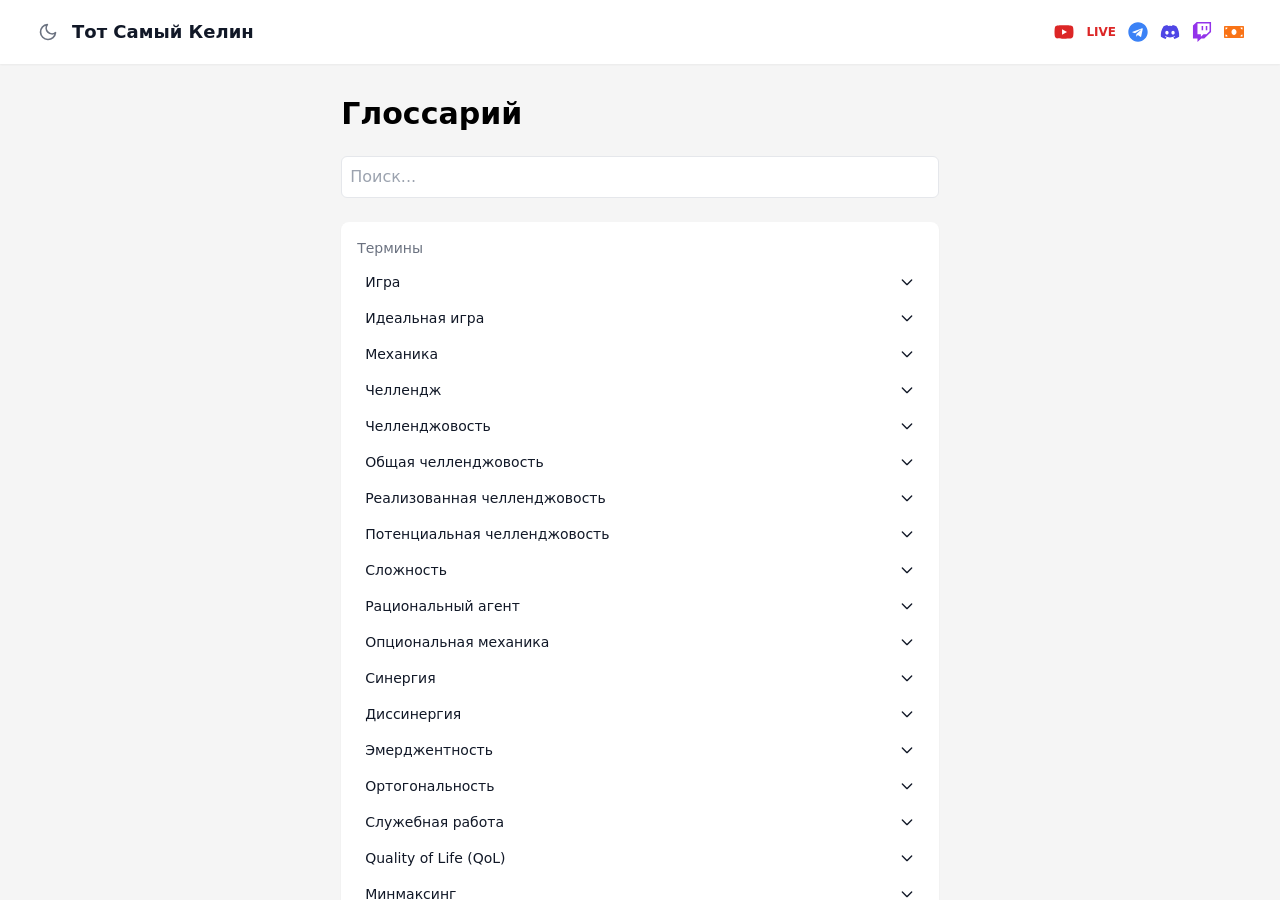
==== commit d31754b9: "Add dark theme switcher" ====
--- a/frontend/index.html
+++ b/frontend/index.html
@@ -4,8 +4,8 @@
     <meta charset="UTF-8" />
     <link rel="icon" type="image/png" href="./avatar.png" />
     <meta name="viewport" content="width=device-width, initial-scale=1.0" />
-    <script defer src="./assets/index-BnVAs1Md.js"></script>
-    <link rel="stylesheet" href="./assets/index-C-ppV6s1.css">
+    <script defer src="./assets/index-BnVAs1Md.js?v=9"></script>
+    <link rel="stylesheet" href="./assets/index-C-ppV6s1.css?v=9">
   </head>
   <body>
     <div id="root"></div>
--- a/frontend/assets/index-C-ppV6s1.css
+++ b/frontend/assets/index-C-ppV6s1.css
@@ -1,60 +1,194 @@
 .tiptap>p:first-child{margin-top:0}.tiptap>p:last-child{margin-bottom:0}*,:before,:after{--tw-border-spacing-x: 0;--tw-border-spacing-y: 0;--tw-translate-x: 0;--tw-translate-y: 0;--tw-rotate: 0;--tw-skew-x: 0;--tw-skew-y: 0;--tw-scale-x: 1;--tw-scale-y: 1;--tw-pan-x: ;--tw-pan-y: ;--tw-pinch-zoom: ;--tw-scroll-snap-strictness: proximity;--tw-gradient-from-position: ;--tw-gradient-via-position: ;--tw-gradient-to-position: ;--tw-ordinal: ;--tw-slashed-zero: ;--tw-numeric-figure: ;--tw-numeric-spacing: ;--tw-numeric-fraction: ;--tw-ring-inset: ;--tw-ring-offset-width: 0px;--tw-ring-offset-color: #fff;--tw-ring-color: rgb(59 130 246 / .5);--tw-ring-offset-shadow: 0 0 #0000;--tw-ring-shadow: 0 0 #0000;--tw-shadow: 0 0 #0000;--tw-shadow-colored: 0 0 #0000;--tw-blur: ;--tw-brightness: ;--tw-contrast: ;--tw-grayscale: ;--tw-hue-rotate: ;--tw-invert: ;--tw-saturate: ;--tw-sepia: ;--tw-drop-shadow: ;--tw-backdrop-blur: ;--tw-backdrop-brightness: ;--tw-backdrop-contrast: ;--tw-backdrop-grayscale: ;--tw-backdrop-hue-rotate: ;--tw-backdrop-invert: ;--tw-backdrop-opacity: ;--tw-backdrop-saturate: ;--tw-backdrop-sepia: ;--tw-contain-size: ;--tw-contain-layout: ;--tw-contain-paint: ;--tw-contain-style: }::backdrop{--tw-border-spacing-x: 0;--tw-border-spacing-y: 0;--tw-translate-x: 0;--tw-translate-y: 0;--tw-rotate: 0;--tw-skew-x: 0;--tw-skew-y: 0;--tw-scale-x: 1;--tw-scale-y: 1;--tw-pan-x: ;--tw-pan-y: ;--tw-pinch-zoom: ;--tw-scroll-snap-strictness: proximity;--tw-gradient-from-position: ;--tw-gradient-via-position: ;--tw-gradient-to-position: ;--tw-ordinal: ;--tw-slashed-zero: ;--tw-numeric-figure: ;--tw-numeric-spacing: ;--tw-numeric-fraction: ;--tw-ring-inset: ;--tw-ring-offset-width: 0px;--tw-ring-offset-color: #fff;--tw-ring-color: rgb(59 130 246 / .5);--tw-ring-offset-shadow: 0 0 #0000;--tw-ring-shadow: 0 0 #0000;--tw-shadow: 0 0 #0000;--tw-shadow-colored: 0 0 #0000;--tw-blur: ;--tw-brightness: ;--tw-contrast: ;--tw-grayscale: ;--tw-hue-rotate: ;--tw-invert: ;--tw-saturate: ;--tw-sepia: ;--tw-drop-shadow: ;--tw-backdrop-blur: ;--tw-backdrop-brightness: ;--tw-backdrop-contrast: ;--tw-backdrop-grayscale: ;--tw-backdrop-hue-rotate: ;--tw-backdrop-invert: ;--tw-backdrop-opacity: ;--tw-backdrop-saturate: ;--tw-backdrop-sepia: ;--tw-contain-size: ;--tw-contain-layout: ;--tw-contain-paint: ;--tw-contain-style: }*,:before,:after{box-sizing:border-box;border-width:0;border-style:solid;border-color:#e5e7eb}:before,:after{--tw-content: ""}html,:host{line-height:1.5;-webkit-text-size-adjust:100%;-moz-tab-size:4;-o-tab-size:4;tab-size:4;font-family:ui-sans-serif,system-ui,sans-serif,"Apple Color Emoji","Segoe UI Emoji",Segoe UI Symbol,"Noto Color Emoji";font-feature-settings:normal;font-variation-settings:normal;-webkit-tap-highlight-color:transparent}body{margin:0;line-height:inherit}hr{height:0;color:inherit;border-top-width:1px}abbr:where([title]){-webkit-text-decoration:underline dotted;text-decoration:underline dotted}h1,h2,h3,h4,h5,h6{font-size:inherit;font-weight:inherit}a{color:inherit;text-decoration:inherit}b,strong{font-weight:bolder}code,kbd,samp,pre{font-family:ui-monospace,SFMono-Regular,Menlo,Monaco,Consolas,Liberation Mono,Courier New,monospace;font-feature-settings:normal;font-variation-settings:normal;font-size:1em}small{font-size:80%}sub,sup{font-size:75%;line-height:0;position:relative;vertical-align:baseline}sub{bottom:-.25em}sup{top:-.5em}table{text-indent:0;border-color:inherit;border-collapse:collapse}button,input,optgroup,select,textarea{font-family:inherit;font-feature-settings:inherit;font-variation-settings:inherit;font-size:100%;font-weight:inherit;line-height:inherit;letter-spacing:inherit;color:inherit;margin:0;padding:0}button,select{text-transform:none}button,input:where([type=button]),input:where([type=reset]),input:where([type=submit]){-webkit-appearance:button;background-color:transparent;background-image:none}:-moz-focusring{outline:auto}:-moz-ui-invalid{box-shadow:none}progress{vertical-align:baseline}::-webkit-inner-spin-button,::-webkit-outer-spin-button{height:auto}[type=search]{-webkit-appearance:textfield;outline-offset:-2px}::-webkit-search-decoration{-webkit-appearance:none}::-webkit-file-upload-button{-webkit-appearance:button;font:inherit}summary{display:list-item}blockquote,dl,dd,h1,h2,h3,h4,h5,h6,hr,figure,p,pre{margin:0}fieldset{margin:0;padding:0}legend{padding:0}ol,ul,menu{list-style:none;margin:0;padding:0}dialog{padding:0}textarea{resize:vertical}input::-moz-placeholder,textarea::-moz-placeholder{opacity:1;color:#9ca3af}input::placeholder,textarea::placeholder{opacity:1;color:#9ca3af}button,[role=button]{cursor:pointer}:disabled{cursor:default}img,svg,video,canvas,audio,iframe,embed,object{display:block;vertical-align:middle}img,video{max-width:100%;height:auto}[hidden]:where(:not([hidden=until-found])){display:none}.prose{color:var(--tw-prose-body);max-width:65ch}.prose :where(p):not(:where([class~=not-prose],[class~=not-prose] *)){margin-top:1.25em;margin-bottom:1.25em}.prose :where([class~=lead]):not(:where([class~=not-prose],[class~=not-prose] *)){color:var(--tw-prose-lead);font-size:1.25em;line-height:1.6;margin-top:1.2em;margin-bottom:1.2em}.prose :where(a):not(:where([class~=not-prose],[class~=not-prose] *)){color:var(--tw-prose-links);text-decoration:underline;font-weight:500}.prose :where(strong):not(:where([class~=not-prose],[class~=not-prose] *)){color:var(--tw-prose-bold);font-weight:600}.prose :where(a strong):not(:where([class~=not-prose],[class~=not-prose] *)){color:inherit}.prose :where(blockquote strong):not(:where([class~=not-prose],[class~=not-prose] *)){color:inherit}.prose :where(thead th strong):not(:where([class~=not-prose],[class~=not-prose] *)){color:inherit}.prose :where(ol):not(:where([class~=not-prose],[class~=not-prose] *)){list-style-type:decimal;margin-top:1.25em;margin-bottom:1.25em;padding-inline-start:1.625em}.prose :where(ol[type=A]):not(:where([class~=not-prose],[class~=not-prose] *)){list-style-type:upper-alpha}.prose :where(ol[type=a]):not(:where([class~=not-prose],[class~=not-prose] *)){list-style-type:lower-alpha}.prose :where(ol[type=A s]):not(:where([class~=not-prose],[class~=not-prose] *)){list-style-type:upper-alpha}.prose :where(ol[type=a s]):not(:where([class~=not-prose],[class~=not-prose] *)){list-style-type:lower-alpha}.prose :where(ol[type=I]):not(:where([class~=not-prose],[class~=not-prose] *)){list-style-type:upper-roman}.prose :where(ol[type=i]):not(:where([class~=not-prose],[class~=not-prose] *)){list-style-type:lower-roman}.prose :where(ol[type=I s]):not(:where([class~=not-prose],[class~=not-prose] *)){list-style-type:upper-roman}.prose :where(ol[type=i s]):not(:where([class~=not-prose],[class~=not-prose] *)){list-style-type:lower-roman}.prose :where(ol[type="1"]):not(:where([class~=not-prose],[class~=not-prose] *)){list-style-type:decimal}.prose :where(ul):not(:where([class~=not-prose],[class~=not-prose] *)){list-style-type:disc;margin-top:1.25em;margin-bottom:1.25em;padding-inline-start:1.625em}.prose :where(ol>li):not(:where([class~=not-prose],[class~=not-prose] *))::marker{font-weight:400;color:var(--tw-prose-counters)}.prose :where(ul>li):not(:where([class~=not-prose],[class~=not-prose] *))::marker{color:var(--tw-prose-bullets)}.prose :where(dt):not(:where([class~=not-prose],[class~=not-prose] *)){color:var(--tw-prose-headings);font-weight:600;margin-top:1.25em}.prose :where(hr):not(:where([class~=not-prose],[class~=not-prose] *)){border-color:var(--tw-prose-hr);border-top-width:1px;margin-top:3em;margin-bottom:3em}.prose :where(blockquote):not(:where([class~=not-prose],[class~=not-prose] *)){font-weight:500;font-style:italic;color:var(--tw-prose-quotes);border-inline-start-width:.25rem;border-inline-start-color:var(--tw-prose-quote-borders);quotes:"“""”""‘""’";margin-top:1.6em;margin-bottom:1.6em;padding-inline-start:1em}.prose :where(blockquote p:first-of-type):not(:where([class~=not-prose],[class~=not-prose] *)):before{content:open-quote}.prose :where(blockquote p:last-of-type):not(:where([class~=not-prose],[class~=not-prose] *)):after{content:close-quote}.prose :where(h1):not(:where([class~=not-prose],[class~=not-prose] *)){color:var(--tw-prose-headings);font-weight:800;font-size:2.25em;margin-top:0;margin-bottom:.8888889em;line-height:1.1111111}.prose :where(h1 strong):not(:where([class~=not-prose],[class~=not-prose] *)){font-weight:900;color:inherit}.prose :where(h2):not(:where([class~=not-prose],[class~=not-prose] *)){color:var(--tw-prose-headings);font-weight:700;font-size:1.5em;margin-top:2em;margin-bottom:1em;line-height:1.3333333}.prose :where(h2 strong):not(:where([class~=not-prose],[class~=not-prose] *)){font-weight:800;color:inherit}.prose :where(h3):not(:where([class~=not-prose],[class~=not-prose] *)){color:var(--tw-prose-headings);font-weight:600;font-size:1.25em;margin-top:1.6em;margin-bottom:.6em;line-height:1.6}.prose :where(h3 strong):not(:where([class~=not-prose],[class~=not-prose] *)){font-weight:700;color:inherit}.prose :where(h4):not(:where([class~=not-prose],[class~=not-prose] *)){color:var(--tw-prose-headings);font-weight:600;margin-top:1.5em;margin-bottom:.5em;line-height:1.5}.prose :where(h4 strong):not(:where([class~=not-prose],[class~=not-prose] *)){font-weight:700;color:inherit}.prose :where(img):not(:where([class~=not-prose],[class~=not-prose] *)){margin-top:2em;margin-bottom:2em}.prose :where(picture):not(:where([class~=not-prose],[class~=not-prose] *)){display:block;margin-top:2em;margin-bottom:2em}.prose :where(video):not(:where([class~=not-prose],[class~=not-prose] *)){margin-top:2em;margin-bottom:2em}.prose :where(kbd):not(:where([class~=not-prose],[class~=not-prose] *)){font-weight:500;font-family:inherit;color:var(--tw-prose-kbd);box-shadow:0 0 0 1px rgb(var(--tw-prose-kbd-shadows) / 10%),0 3px rgb(var(--tw-prose-kbd-shadows) / 10%);font-size:.875em;border-radius:.3125rem;padding-top:.1875em;padding-inline-end:.375em;padding-bottom:.1875em;padding-inline-start:.375em}.prose :where(code):not(:where([class~=not-prose],[class~=not-prose] *)){color:var(--tw-prose-code);font-weight:600;font-size:.875em}.prose :where(code):not(:where([class~=not-prose],[class~=not-prose] *)):before{content:"`"}.prose :where(code):not(:where([class~=not-prose],[class~=not-prose] *)):after{content:"`"}.prose :where(a code):not(:where([class~=not-prose],[class~=not-prose] *)){color:inherit}.prose :where(h1 code):not(:where([class~=not-prose],[class~=not-prose] *)){color:inherit}.prose :where(h2 code):not(:where([class~=not-prose],[class~=not-prose] *)){color:inherit;font-size:.875em}.prose :where(h3 code):not(:where([class~=not-prose],[class~=not-prose] *)){color:inherit;font-size:.9em}.prose :where(h4 code):not(:where([class~=not-prose],[class~=not-prose] *)){color:inherit}.prose :where(blockquote code):not(:where([class~=not-prose],[class~=not-prose] *)){color:inherit}.prose :where(thead th code):not(:where([class~=not-prose],[class~=not-prose] *)){color:inherit}.prose :where(pre):not(:where([class~=not-prose],[class~=not-prose] *)){color:var(--tw-prose-pre-code);background-color:var(--tw-prose-pre-bg);overflow-x:auto;font-weight:400;font-size:.875em;line-height:1.7142857;margin-top:1.7142857em;margin-bottom:1.7142857em;border-radius:.375rem;padding-top:.8571429em;padding-inline-end:1.1428571em;padding-bottom:.8571429em;padding-inline-start:1.1428571em}.prose :where(pre code):not(:where([class~=not-prose],[class~=not-prose] *)){background-color:transparent;border-width:0;border-radius:0;padding:0;font-weight:inherit;color:inherit;font-size:inherit;font-family:inherit;line-height:inherit}.prose :where(pre code):not(:where([class~=not-prose],[class~=not-prose] *)):before{content:none}.prose :where(pre code):not(:where([class~=not-prose],[class~=not-prose] *)):after{content:none}.prose :where(table):not(:where([class~=not-prose],[class~=not-prose] *)){width:100%;table-layout:auto;margin-top:2em;margin-bottom:2em;font-size:.875em;line-height:1.7142857}.prose :where(thead):not(:where([class~=not-prose],[class~=not-prose] *)){border-bottom-width:1px;border-bottom-color:var(--tw-prose-th-borders)}.prose :where(thead th):not(:where([class~=not-prose],[class~=not-prose] *)){color:var(--tw-prose-headings);font-weight:600;vertical-align:bottom;padding-inline-end:.5714286em;padding-bottom:.5714286em;padding-inline-start:.5714286em}.prose :where(tbody tr):not(:where([class~=not-prose],[class~=not-prose] *)){border-bottom-width:1px;border-bottom-color:var(--tw-prose-td-borders)}.prose :where(tbody tr:last-child):not(:where([class~=not-prose],[class~=not-prose] *)){border-bottom-width:0}.prose :where(tbody td):not(:where([class~=not-prose],[class~=not-prose] *)){vertical-align:baseline}.prose :where(tfoot):not(:where([class~=not-prose],[class~=not-prose] *)){border-top-width:1px;border-top-color:var(--tw-prose-th-borders)}.prose :where(tfoot td):not(:where([class~=not-prose],[class~=not-prose] *)){vertical-align:top}.prose :where(th,td):not(:where([class~=not-prose],[class~=not-prose] *)){text-align:start}.prose :where(figure>*):not(:where([class~=not-prose],[class~=not-prose] *)){margin-top:0;margin-bottom:0}.prose :where(figcaption):not(:where([class~=not-prose],[class~=not-prose] *)){color:var(--tw-prose-captions);font-size:.875em;line-height:1.4285714;margin-top:.8571429em}.prose{--tw-prose-body: #374151;--tw-prose-headings: #111827;--tw-prose-lead: #4b5563;--tw-prose-links: #111827;--tw-prose-bold: #111827;--tw-prose-counters: #6b7280;--tw-prose-bullets: #d1d5db;--tw-prose-hr: #e5e7eb;--tw-prose-quotes: #111827;--tw-prose-quote-borders: #e5e7eb;--tw-prose-captions: #6b7280;--tw-prose-kbd: #111827;--tw-prose-kbd-shadows: 17 24 39;--tw-prose-code: #111827;--tw-prose-pre-code: #e5e7eb;--tw-prose-pre-bg: #1f2937;--tw-prose-th-borders: #d1d5db;--tw-prose-td-borders: #e5e7eb;--tw-prose-invert-body: #d1d5db;--tw-prose-invert-headings: #fff;--tw-prose-invert-lead: #9ca3af;--tw-prose-invert-links: #fff;--tw-prose-invert-bold: #fff;--tw-prose-invert-counters: #9ca3af;--tw-prose-invert-bullets: #4b5563;--tw-prose-invert-hr: #374151;--tw-prose-invert-quotes: #f3f4f6;--tw-prose-invert-quote-borders: #374151;--tw-prose-invert-captions: #9ca3af;--tw-prose-invert-kbd: #fff;--tw-prose-invert-kbd-shadows: 255 255 255;--tw-prose-invert-code: #fff;--tw-prose-invert-pre-code: #d1d5db;--tw-prose-invert-pre-bg: rgb(0 0 0 / 50%);--tw-prose-invert-th-borders: #4b5563;--tw-prose-invert-td-borders: #374151;font-size:1rem;line-height:1.75}.prose :where(picture>img):not(:where([class~=not-prose],[class~=not-prose] *)){margin-top:0;margin-bottom:0}.prose :where(li):not(:where([class~=not-prose],[class~=not-prose] *)){margin-top:.5em;margin-bottom:.5em}.prose :where(ol>li):not(:where([class~=not-prose],[class~=not-prose] *)){padding-inline-start:.375em}.prose :where(ul>li):not(:where([class~=not-prose],[class~=not-prose] *)){padding-inline-start:.375em}.prose :where(.prose>ul>li p):not(:where([class~=not-prose],[class~=not-prose] *)){margin-top:.75em;margin-bottom:.75em}.prose :where(.prose>ul>li>p:first-child):not(:where([class~=not-prose],[class~=not-prose] *)){margin-top:1.25em}.prose :where(.prose>ul>li>p:last-child):not(:where([class~=not-prose],[class~=not-prose] *)){margin-bottom:1.25em}.prose :where(.prose>ol>li>p:first-child):not(:where([class~=not-prose],[class~=not-prose] *)){margin-top:1.25em}.prose :where(.prose>ol>li>p:last-child):not(:where([class~=not-prose],[class~=not-prose] *)){margin-bottom:1.25em}.prose :where(ul ul,ul ol,ol ul,ol ol):not(:where([class~=not-prose],[class~=not-prose] *)){margin-top:.75em;margin-bottom:.75em}.prose :where(dl):not(:where([class~=not-prose],[class~=not-prose] *)){margin-top:1.25em;margin-bottom:1.25em}.prose :where(dd):not(:where([class~=not-prose],[class~=not-prose] *)){margin-top:.5em;padding-inline-start:1.625em}.prose :where(hr+*):not(:where([class~=not-prose],[class~=not-prose] *)){margin-top:0}.prose :where(h2+*):not(:where([class~=not-prose],[class~=not-prose] *)){margin-top:0}.prose :where(h3+*):not(:where([class~=not-prose],[class~=not-prose] *)){margin-top:0}.prose :where(h4+*):not(:where([class~=not-prose],[class~=not-prose] *)){margin-top:0}.prose :where(thead th:first-child):not(:where([class~=not-prose],[class~=not-prose] *)){padding-inline-start:0}.prose :where(thead th:last-child):not(:where([class~=not-prose],[class~=not-prose] *)){padding-inline-end:0}.prose :where(tbody td,tfoot td):not(:where([class~=not-prose],[class~=not-prose] *)){padding-top:.5714286em;padding-inline-end:.5714286em;padding-bottom:.5714286em;padding-inline-start:.5714286em}.prose :where(tbody td:first-child,tfoot td:first-child):not(:where([class~=not-prose],[class~=not-prose] *)){padding-inline-start:0}.prose :where(tbody td:last-child,tfoot td:last-child):not(:where([class~=not-prose],[class~=not-prose] *)){padding-inline-end:0}.prose :where(figure):not(:where([class~=not-prose],[class~=not-prose] *)){margin-top:2em;margin-bottom:2em}.prose :where(.prose>:first-child):not(:where([class~=not-prose],[class~=not-prose] *)){margin-top:0}.prose :where(.prose>:last-child):not(:where([class~=not-prose],[class~=not-prose] *)){margin-bottom:0}.prose-sm{font-size:.875rem;line-height:1.7142857}.prose-sm :where(p):not(:where([class~=not-prose],[class~=not-prose] *)){margin-top:1.1428571em;margin-bottom:1.1428571em}.prose-sm :where([class~=lead]):not(:where([class~=not-prose],[class~=not-prose] *)){font-size:1.2857143em;line-height:1.5555556;margin-top:.8888889em;margin-bottom:.8888889em}.prose-sm :where(blockquote):not(:where([class~=not-prose],[class~=not-prose] *)){margin-top:1.3333333em;margin-bottom:1.3333333em;padding-inline-start:1.1111111em}.prose-sm :where(h1):not(:where([class~=not-prose],[class~=not-prose] *)){font-size:2.1428571em;margin-top:0;margin-bottom:.8em;line-height:1.2}.prose-sm :where(h2):not(:where([class~=not-prose],[class~=not-prose] *)){font-size:1.4285714em;margin-top:1.6em;margin-bottom:.8em;line-height:1.4}.prose-sm :where(h3):not(:where([class~=not-prose],[class~=not-prose] *)){font-size:1.2857143em;margin-top:1.5555556em;margin-bottom:.4444444em;line-height:1.5555556}.prose-sm :where(h4):not(:where([class~=not-prose],[class~=not-prose] *)){margin-top:1.4285714em;margin-bottom:.5714286em;line-height:1.4285714}.prose-sm :where(img):not(:where([class~=not-prose],[class~=not-prose] *)){margin-top:1.7142857em;margin-bottom:1.7142857em}.prose-sm :where(picture):not(:where([class~=not-prose],[class~=not-prose] *)){margin-top:1.7142857em;margin-bottom:1.7142857em}.prose-sm :where(picture>img):not(:where([class~=not-prose],[class~=not-prose] *)){margin-top:0;margin-bottom:0}.prose-sm :where(video):not(:where([class~=not-prose],[class~=not-prose] *)){margin-top:1.7142857em;margin-bottom:1.7142857em}.prose-sm :where(kbd):not(:where([class~=not-prose],[class~=not-prose] *)){font-size:.8571429em;border-radius:.3125rem;padding-top:.1428571em;padding-inline-end:.3571429em;padding-bottom:.1428571em;padding-inline-start:.3571429em}.prose-sm :where(code):not(:where([class~=not-prose],[class~=not-prose] *)){font-size:.8571429em}.prose-sm :where(h2 code):not(:where([class~=not-prose],[class~=not-prose] *)){font-size:.9em}.prose-sm :where(h3 code):not(:where([class~=not-prose],[class~=not-prose] *)){font-size:.8888889em}.prose-sm :where(pre):not(:where([class~=not-prose],[class~=not-prose] *)){font-size:.8571429em;line-height:1.6666667;margin-top:1.6666667em;margin-bottom:1.6666667em;border-radius:.25rem;padding-top:.6666667em;padding-inline-end:1em;padding-bottom:.6666667em;padding-inline-start:1em}.prose-sm :where(ol):not(:where([class~=not-prose],[class~=not-prose] *)){margin-top:1.1428571em;margin-bottom:1.1428571em;padding-inline-start:1.5714286em}.prose-sm :where(ul):not(:where([class~=not-prose],[class~=not-prose] *)){margin-top:1.1428571em;margin-bottom:1.1428571em;padding-inline-start:1.5714286em}.prose-sm :where(li):not(:where([class~=not-prose],[class~=not-prose] *)){margin-top:.2857143em;margin-bottom:.2857143em}.prose-sm :where(ol>li):not(:where([class~=not-prose],[class~=not-prose] *)){padding-inline-start:.4285714em}.prose-sm :where(ul>li):not(:where([class~=not-prose],[class~=not-prose] *)){padding-inline-start:.4285714em}.prose-sm :where(.prose-sm>ul>li p):not(:where([class~=not-prose],[class~=not-prose] *)){margin-top:.5714286em;margin-bottom:.5714286em}.prose-sm :where(.prose-sm>ul>li>p:first-child):not(:where([class~=not-prose],[class~=not-prose] *)){margin-top:1.1428571em}.prose-sm :where(.prose-sm>ul>li>p:last-child):not(:where([class~=not-prose],[class~=not-prose] *)){margin-bottom:1.1428571em}.prose-sm :where(.prose-sm>ol>li>p:first-child):not(:where([class~=not-prose],[class~=not-prose] *)){margin-top:1.1428571em}.prose-sm :where(.prose-sm>ol>li>p:last-child):not(:where([class~=not-prose],[class~=not-prose] *)){margin-bottom:1.1428571em}.prose-sm :where(ul ul,ul ol,ol ul,ol ol):not(:where([class~=not-prose],[class~=not-prose] *)){margin-top:.5714286em;margin-bottom:.5714286em}.prose-sm :where(dl):not(:where([class~=not-prose],[class~=not-prose] *)){margin-top:1.1428571em;margin-bottom:1.1428571em}.prose-sm :where(dt):not(:where([class~=not-prose],[class~=not-prose] *)){margin-top:1.1428571em}.prose-sm :where(dd):not(:where([class~=not-prose],[class~=not-prose] *)){margin-top:.2857143em;padding-inline-start:1.5714286em}.prose-sm :where(hr):not(:where([class~=not-prose],[class~=not-prose] *)){margin-top:2.8571429em;margin-bottom:2.8571429em}.prose-sm :where(hr+*):not(:where([class~=not-prose],[class~=not-prose] *)){margin-top:0}.prose-sm :where(h2+*):not(:where([class~=not-prose],[class~=not-prose] *)){margin-top:0}.prose-sm :where(h3+*):not(:where([class~=not-prose],[class~=not-prose] *)){margin-top:0}.prose-sm :where(h4+*):not(:where([class~=not-prose],[class~=not-prose] *)){margin-top:0}.prose-sm :where(table):not(:where([class~=not-prose],[class~=not-prose] *)){font-size:.8571429em;line-height:1.5}.prose-sm :where(thead th):not(:where([class~=not-prose],[class~=not-prose] *)){padding-inline-end:1em;padding-bottom:.6666667em;padding-inline-start:1em}.prose-sm :where(thead th:first-child):not(:where([class~=not-prose],[class~=not-prose] *)){padding-inline-start:0}.prose-sm :where(thead th:last-child):not(:where([class~=not-prose],[class~=not-prose] *)){padding-inline-end:0}.prose-sm :where(tbody td,tfoot td):not(:where([class~=not-prose],[class~=not-prose] *)){padding-top:.6666667em;padding-inline-end:1em;padding-bottom:.6666667em;padding-inline-start:1em}.prose-sm :where(tbody td:first-child,tfoot td:first-child):not(:where([class~=not-prose],[class~=not-prose] *)){padding-inline-start:0}.prose-sm :where(tbody td:last-child,tfoot td:last-child):not(:where([class~=not-prose],[class~=not-prose] *)){padding-inline-end:0}.prose-sm :where(figure):not(:where([class~=not-prose],[class~=not-prose] *)){margin-top:1.7142857em;margin-bottom:1.7142857em}.prose-sm :where(figure>*):not(:where([class~=not-prose],[class~=not-prose] *)){margin-top:0;margin-bottom:0}.prose-sm :where(figcaption):not(:where([class~=not-prose],[class~=not-prose] *)){font-size:.8571429em;line-height:1.3333333;margin-top:.6666667em}.prose-sm :where(.prose-sm>:first-child):not(:where([class~=not-prose],[class~=not-prose] *)){margin-top:0}.prose-sm :where(.prose-sm>:last-child):not(:where([class~=not-prose],[class~=not-prose] *)){margin-bottom:0}.prose-lg{font-size:1.125rem;line-height:1.7777778}.prose-lg :where(p):not(:where([class~=not-prose],[class~=not-prose] *)){margin-top:1.3333333em;margin-bottom:1.3333333em}.prose-lg :where([class~=lead]):not(:where([class~=not-prose],[class~=not-prose] *)){font-size:1.2222222em;line-height:1.4545455;margin-top:1.0909091em;margin-bottom:1.0909091em}.prose-lg :where(blockquote):not(:where([class~=not-prose],[class~=not-prose] *)){margin-top:1.6666667em;margin-bottom:1.6666667em;padding-inline-start:1em}.prose-lg :where(h1):not(:where([class~=not-prose],[class~=not-prose] *)){font-size:2.6666667em;margin-top:0;margin-bottom:.8333333em;line-height:1}.prose-lg :where(h2):not(:where([class~=not-prose],[class~=not-prose] *)){font-size:1.6666667em;margin-top:1.8666667em;margin-bottom:1.0666667em;line-height:1.3333333}.prose-lg :where(h3):not(:where([class~=not-prose],[class~=not-prose] *)){font-size:1.3333333em;margin-top:1.6666667em;margin-bottom:.6666667em;line-height:1.5}.prose-lg :where(h4):not(:where([class~=not-prose],[class~=not-prose] *)){margin-top:1.7777778em;margin-bottom:.4444444em;line-height:1.5555556}.prose-lg :where(img):not(:where([class~=not-prose],[class~=not-prose] *)){margin-top:1.7777778em;margin-bottom:1.7777778em}.prose-lg :where(picture):not(:where([class~=not-prose],[class~=not-prose] *)){margin-top:1.7777778em;margin-bottom:1.7777778em}.prose-lg :where(picture>img):not(:where([class~=not-prose],[class~=not-prose] *)){margin-top:0;margin-bottom:0}.prose-lg :where(video):not(:where([class~=not-prose],[class~=not-prose] *)){margin-top:1.7777778em;margin-bottom:1.7777778em}.prose-lg :where(kbd):not(:where([class~=not-prose],[class~=not-prose] *)){font-size:.8888889em;border-radius:.3125rem;padding-top:.2222222em;padding-inline-end:.4444444em;padding-bottom:.2222222em;padding-inline-start:.4444444em}.prose-lg :where(code):not(:where([class~=not-prose],[class~=not-prose] *)){font-size:.8888889em}.prose-lg :where(h2 code):not(:where([class~=not-prose],[class~=not-prose] *)){font-size:.8666667em}.prose-lg :where(h3 code):not(:where([class~=not-prose],[class~=not-prose] *)){font-size:.875em}.prose-lg :where(pre):not(:where([class~=not-prose],[class~=not-prose] *)){font-size:.8888889em;line-height:1.75;margin-top:2em;margin-bottom:2em;border-radius:.375rem;padding-top:1em;padding-inline-end:1.5em;padding-bottom:1em;padding-inline-start:1.5em}.prose-lg :where(ol):not(:where([class~=not-prose],[class~=not-prose] *)){margin-top:1.3333333em;margin-bottom:1.3333333em;padding-inline-start:1.5555556em}.prose-lg :where(ul):not(:where([class~=not-prose],[class~=not-prose] *)){margin-top:1.3333333em;margin-bottom:1.3333333em;padding-inline-start:1.5555556em}.prose-lg :where(li):not(:where([class~=not-prose],[class~=not-prose] *)){margin-top:.6666667em;margin-bottom:.6666667em}.prose-lg :where(ol>li):not(:where([class~=not-prose],[class~=not-prose] *)){padding-inline-start:.4444444em}.prose-lg :where(ul>li):not(:where([class~=not-prose],[class~=not-prose] *)){padding-inline-start:.4444444em}.prose-lg :where(.prose-lg>ul>li p):not(:where([class~=not-prose],[class~=not-prose] *)){margin-top:.8888889em;margin-bottom:.8888889em}.prose-lg :where(.prose-lg>ul>li>p:first-child):not(:where([class~=not-prose],[class~=not-prose] *)){margin-top:1.3333333em}.prose-lg :where(.prose-lg>ul>li>p:last-child):not(:where([class~=not-prose],[class~=not-prose] *)){margin-bottom:1.3333333em}.prose-lg :where(.prose-lg>ol>li>p:first-child):not(:where([class~=not-prose],[class~=not-prose] *)){margin-top:1.3333333em}.prose-lg :where(.prose-lg>ol>li>p:last-child):not(:where([class~=not-prose],[class~=not-prose] *)){margin-bottom:1.3333333em}.prose-lg :where(ul ul,ul ol,ol ul,ol ol):not(:where([class~=not-prose],[class~=not-prose] *)){margin-top:.8888889em;margin-bottom:.8888889em}.prose-lg :where(dl):not(:where([class~=not-prose],[class~=not-prose] *)){margin-top:1.3333333em;margin-bottom:1.3333333em}.prose-lg :where(dt):not(:where([class~=not-prose],[class~=not-prose] *)){margin-top:1.3333333em}.prose-lg :where(dd):not(:where([class~=not-prose],[class~=not-prose] *)){margin-top:.6666667em;padding-inline-start:1.5555556em}.prose-lg :where(hr):not(:where([class~=not-prose],[class~=not-prose] *)){margin-top:3.1111111em;margin-bottom:3.1111111em}.prose-lg :where(hr+*):not(:where([class~=not-prose],[class~=not-prose] *)){margin-top:0}.prose-lg :where(h2+*):not(:where([class~=not-prose],[class~=not-prose] *)){margin-top:0}.prose-lg :where(h3+*):not(:where([class~=not-prose],[class~=not-prose] *)){margin-top:0}.prose-lg :where(h4+*):not(:where([class~=not-prose],[class~=not-prose] *)){margin-top:0}.prose-lg :where(table):not(:where([class~=not-prose],[class~=not-prose] *)){font-size:.8888889em;line-height:1.5}.prose-lg :where(thead th):not(:where([class~=not-prose],[class~=not-prose] *)){padding-inline-end:.75em;padding-bottom:.75em;padding-inline-start:.75em}.prose-lg :where(thead th:first-child):not(:where([class~=not-prose],[class~=not-prose] *)){padding-inline-start:0}.prose-lg :where(thead th:last-child):not(:where([class~=not-prose],[class~=not-prose] *)){padding-inline-end:0}.prose-lg :where(tbody td,tfoot td):not(:where([class~=not-prose],[class~=not-prose] *)){padding-top:.75em;padding-inline-end:.75em;padding-bottom:.75em;padding-inline-start:.75em}.prose-lg :where(tbody td:first-child,tfoot td:first-child):not(:where([class~=not-prose],[class~=not-prose] *)){padding-inline-start:0}.prose-lg :where(tbody td:last-child,tfoot td:last-child):not(:where([class~=not-prose],[class~=not-prose] *)){padding-inline-end:0}.prose-lg :where(figure):not(:where([class~=not-prose],[class~=not-prose] *)){margin-top:1.7777778em;margin-bottom:1.7777778em}.prose-lg :where(figure>*):not(:where([class~=not-prose],[class~=not-prose] *)){margin-top:0;margin-bottom:0}.prose-lg :where(figcaption):not(:where([class~=not-prose],[class~=not-prose] *)){font-size:.8888889em;line-height:1.5;margin-top:1em}.prose-lg :where(.prose-lg>:first-child):not(:where([class~=not-prose],[class~=not-prose] *)){margin-top:0}.prose-lg :where(.prose-lg>:last-child):not(:where([class~=not-prose],[class~=not-prose] *)){margin-bottom:0}.prose-neutral{--tw-prose-body: #404040;--tw-prose-headings: #171717;--tw-prose-lead: #525252;--tw-prose-links: #171717;--tw-prose-bold: #171717;--tw-prose-counters: #737373;--tw-prose-bullets: #d4d4d4;--tw-prose-hr: #e5e5e5;--tw-prose-quotes: #171717;--tw-prose-quote-borders: #e5e5e5;--tw-prose-captions: #737373;--tw-prose-kbd: #171717;--tw-prose-kbd-shadows: 23 23 23;--tw-prose-code: #171717;--tw-prose-pre-code: #e5e5e5;--tw-prose-pre-bg: #262626;--tw-prose-th-borders: #d4d4d4;--tw-prose-td-borders: #e5e5e5;--tw-prose-invert-body: #d4d4d4;--tw-prose-invert-headings: #fff;--tw-prose-invert-lead: #a3a3a3;--tw-prose-invert-links: #fff;--tw-prose-invert-bold: #fff;--tw-prose-invert-counters: #a3a3a3;--tw-prose-invert-bullets: #525252;--tw-prose-invert-hr: #404040;--tw-prose-invert-quotes: #f5f5f5;--tw-prose-invert-quote-borders: #404040;--tw-prose-invert-captions: #a3a3a3;--tw-prose-invert-kbd: #fff;--tw-prose-invert-kbd-shadows: 255 255 255;--tw-prose-invert-code: #fff;--tw-prose-invert-pre-code: #d4d4d4;--tw-prose-invert-pre-bg: rgb(0 0 0 / 50%);--tw-prose-invert-th-borders: #525252;--tw-prose-invert-td-borders: #404040}.fixed{position:fixed}.absolute{position:absolute}.relative{position:relative}.sticky{position:sticky}.inset-0{top:0;right:0;bottom:0;left:0}.top-0{top:0}.z-10{z-index:10}.z-20{z-index:20}.z-50{z-index:50}.mx-auto{margin-left:auto;margin-right:auto}.mb-1{margin-bottom:.25rem}.mb-12{margin-bottom:3rem}.mb-2{margin-bottom:.5rem}.mb-4{margin-bottom:1rem}.ml-3{margin-left:.75rem}.ml-auto{margin-left:auto}.mr-4{margin-right:1rem}.mt-1{margin-top:.25rem}.mt-10{margin-top:2.5rem}.mt-2{margin-top:.5rem}.mt-24{margin-top:6rem}.mt-3{margin-top:.75rem}.mt-6{margin-top:1.5rem}.mt-8{margin-top:2rem}.mt-auto{margin-top:auto}.block{display:block}.flex{display:flex}.inline-flex{display:inline-flex}.grid{display:grid}.hidden{display:none}.h-16{height:4rem}.h-4{height:1rem}.h-8{height:2rem}.h-full{height:100%}.max-h-\[90dvh\]{max-height:90dvh}.min-h-screen{min-height:100vh}.w-4{width:1rem}.w-48{width:12rem}.w-full{width:100%}.max-w-2xl{max-width:42rem}.max-w-3xl{max-width:48rem}.max-w-7xl{max-width:80rem}.max-w-md{max-width:28rem}.max-w-none{max-width:none}.max-w-prose{max-width:65ch}.flex-1{flex:1 1 0%}.shrink-0{flex-shrink:0}.scale-100{--tw-scale-x: 1;--tw-scale-y: 1;transform:translate(var(--tw-translate-x),var(--tw-translate-y)) rotate(var(--tw-rotate)) skew(var(--tw-skew-x)) skewY(var(--tw-skew-y)) scaleX(var(--tw-scale-x)) scaleY(var(--tw-scale-y))}.scale-75{--tw-scale-x: .75;--tw-scale-y: .75;transform:translate(var(--tw-translate-x),var(--tw-translate-y)) rotate(var(--tw-rotate)) skew(var(--tw-skew-x)) skewY(var(--tw-skew-y)) scaleX(var(--tw-scale-x)) scaleY(var(--tw-scale-y))}.transform{transform:translate(var(--tw-translate-x),var(--tw-translate-y)) rotate(var(--tw-rotate)) skew(var(--tw-skew-x)) skewY(var(--tw-skew-y)) scaleX(var(--tw-scale-x)) scaleY(var(--tw-scale-y))}@keyframes spin{to{transform:rotate(360deg)}}.animate-spin{animation:spin 1s linear infinite}.cursor-not-allowed{cursor:not-allowed}.cursor-pointer{cursor:pointer}.select-text{-webkit-user-select:text;-moz-user-select:text;user-select:text}.scroll-mt-8{scroll-margin-top:2rem}.grid-cols-3{grid-template-columns:repeat(3,minmax(0,1fr))}.flex-col{flex-direction:column}.items-start{align-items:flex-start}.items-end{align-items:flex-end}.items-center{align-items:center}.justify-end{justify-content:flex-end}.justify-center{justify-content:center}.justify-between{justify-content:space-between}.gap-1{gap:.25rem}.gap-2{gap:.5rem}.gap-4{gap:1rem}.gap-8{gap:2rem}.space-y-1>:not([hidden])~:not([hidden]){--tw-space-y-reverse: 0;margin-top:calc(.25rem * calc(1 - var(--tw-space-y-reverse)));margin-bottom:calc(.25rem * var(--tw-space-y-reverse))}.space-y-2>:not([hidden])~:not([hidden]){--tw-space-y-reverse: 0;margin-top:calc(.5rem * calc(1 - var(--tw-space-y-reverse)));margin-bottom:calc(.5rem * var(--tw-space-y-reverse))}.space-y-3>:not([hidden])~:not([hidden]){--tw-space-y-reverse: 0;margin-top:calc(.75rem * calc(1 - var(--tw-space-y-reverse)));margin-bottom:calc(.75rem * var(--tw-space-y-reverse))}.space-y-4>:not([hidden])~:not([hidden]){--tw-space-y-reverse: 0;margin-top:calc(1rem * calc(1 - var(--tw-space-y-reverse)));margin-bottom:calc(1rem * var(--tw-space-y-reverse))}.space-y-6>:not([hidden])~:not([hidden]){--tw-space-y-reverse: 0;margin-top:calc(1.5rem * calc(1 - var(--tw-space-y-reverse)));margin-bottom:calc(1.5rem * var(--tw-space-y-reverse))}.space-y-8>:not([hidden])~:not([hidden]){--tw-space-y-reverse: 0;margin-top:calc(2rem * calc(1 - var(--tw-space-y-reverse)));margin-bottom:calc(2rem * var(--tw-space-y-reverse))}.divide-y>:not([hidden])~:not([hidden]){--tw-divide-y-reverse: 0;border-top-width:calc(1px * calc(1 - var(--tw-divide-y-reverse)));border-bottom-width:calc(1px * var(--tw-divide-y-reverse))}.divide-gray-100>:not([hidden])~:not([hidden]){--tw-divide-opacity: 1;border-color:rgb(243 244 246 / var(--tw-divide-opacity, 1))}.overflow-auto{overflow:auto}.rounded{border-radius:.25rem}.rounded-full{border-radius:9999px}.rounded-lg{border-radius:.5rem}.rounded-md{border-radius:.375rem}.rounded-sm{border-radius:.125rem}.border{border-width:1px}.border-l-4{border-left-width:4px}.border-gray-100{--tw-border-opacity: 1;border-color:rgb(243 244 246 / var(--tw-border-opacity, 1))}.border-gray-200{--tw-border-opacity: 1;border-color:rgb(229 231 235 / var(--tw-border-opacity, 1))}.border-gray-300{--tw-border-opacity: 1;border-color:rgb(209 213 219 / var(--tw-border-opacity, 1))}.border-indigo-500{--tw-border-opacity: 1;border-color:rgb(99 102 241 / var(--tw-border-opacity, 1))}.border-red-600{--tw-border-opacity: 1;border-color:rgb(220 38 38 / var(--tw-border-opacity, 1))}.border-transparent{border-color:transparent}.bg-black\/50{background-color:#00000080}.bg-blue-100{--tw-bg-opacity: 1;background-color:rgb(219 234 254 / var(--tw-bg-opacity, 1))}.bg-gray-100{--tw-bg-opacity: 1;background-color:rgb(243 244 246 / var(--tw-bg-opacity, 1))}.bg-green-100{--tw-bg-opacity: 1;background-color:rgb(220 252 231 / var(--tw-bg-opacity, 1))}.bg-indigo-100{--tw-bg-opacity: 1;background-color:rgb(224 231 255 / var(--tw-bg-opacity, 1))}.bg-indigo-50{--tw-bg-opacity: 1;background-color:rgb(238 242 255 / var(--tw-bg-opacity, 1))}.bg-indigo-500{--tw-bg-opacity: 1;background-color:rgb(99 102 241 / var(--tw-bg-opacity, 1))}.bg-indigo-600{--tw-bg-opacity: 1;background-color:rgb(79 70 229 / var(--tw-bg-opacity, 1))}.bg-neutral-100{--tw-bg-opacity: 1;background-color:rgb(245 245 245 / var(--tw-bg-opacity, 1))}.bg-red-100{--tw-bg-opacity: 1;background-color:rgb(254 226 226 / var(--tw-bg-opacity, 1))}.bg-red-600{--tw-bg-opacity: 1;background-color:rgb(220 38 38 / var(--tw-bg-opacity, 1))}.bg-white{--tw-bg-opacity: 1;background-color:rgb(255 255 255 / var(--tw-bg-opacity, 1))}.bg-yellow-100{--tw-bg-opacity: 1;background-color:rgb(254 249 195 / var(--tw-bg-opacity, 1))}.bg-gradient-to-tl{background-image:linear-gradient(to top left,var(--tw-gradient-stops))}.from-white{--tw-gradient-from: #fff var(--tw-gradient-from-position);--tw-gradient-to: rgb(255 255 255 / 0) var(--tw-gradient-to-position);--tw-gradient-stops: var(--tw-gradient-from), var(--tw-gradient-to)}.to-white{--tw-gradient-to: #fff var(--tw-gradient-to-position)}.p-1{padding:.25rem}.p-1\.5{padding:.375rem}.p-2{padding:.5rem}.p-4{padding:1rem}.p-6{padding:1.5rem}.px-1{padding-left:.25rem;padding-right:.25rem}.px-1\.5{padding-left:.375rem;padding-right:.375rem}.px-2{padding-left:.5rem;padding-right:.5rem}.px-3{padding-left:.75rem;padding-right:.75rem}.px-4{padding-left:1rem;padding-right:1rem}.px-6{padding-left:1.5rem;padding-right:1.5rem}.py-0\.5{padding-top:.125rem;padding-bottom:.125rem}.py-1{padding-top:.25rem;padding-bottom:.25rem}.py-1\.5{padding-top:.375rem;padding-bottom:.375rem}.py-12{padding-top:3rem;padding-bottom:3rem}.py-2{padding-top:.5rem;padding-bottom:.5rem}.py-4{padding-top:1rem;padding-bottom:1rem}.py-5{padding-top:1.25rem;padding-bottom:1.25rem}.py-8{padding-top:2rem;padding-bottom:2rem}.pt-1{padding-top:.25rem}.text-left{text-align:left}.text-center{text-align:center}.text-2xl{font-size:1.5rem;line-height:2rem}.text-3xl{font-size:1.875rem;line-height:2.25rem}.text-4xl{font-size:2.25rem;line-height:2.5rem}.text-base{font-size:1rem;line-height:1.5rem}.text-lg{font-size:1.125rem;line-height:1.75rem}.text-sm{font-size:.875rem;line-height:1.25rem}.text-xl{font-size:1.25rem;line-height:1.75rem}.text-xs{font-size:.75rem;line-height:1rem}.font-bold{font-weight:700}.font-extrabold{font-weight:800}.font-medium{font-weight:500}.font-semibold{font-weight:600}.leading-6{line-height:1.5rem}.text-blue-500{--tw-text-opacity: 1;color:rgb(59 130 246 / var(--tw-text-opacity, 1))}.text-gray-200{--tw-text-opacity: 1;color:rgb(229 231 235 / var(--tw-text-opacity, 1))}.text-gray-300{--tw-text-opacity: 1;color:rgb(209 213 219 / var(--tw-text-opacity, 1))}.text-gray-400{--tw-text-opacity: 1;color:rgb(156 163 175 / var(--tw-text-opacity, 1))}.text-gray-500{--tw-text-opacity: 1;color:rgb(107 114 128 / var(--tw-text-opacity, 1))}.text-gray-600{--tw-text-opacity: 1;color:rgb(75 85 99 / var(--tw-text-opacity, 1))}.text-gray-700{--tw-text-opacity: 1;color:rgb(55 65 81 / var(--tw-text-opacity, 1))}.text-gray-800{--tw-text-opacity: 1;color:rgb(31 41 55 / var(--tw-text-opacity, 1))}.text-gray-900{--tw-text-opacity: 1;color:rgb(17 24 39 / var(--tw-text-opacity, 1))}.text-green-600{--tw-text-opacity: 1;color:rgb(22 163 74 / var(--tw-text-opacity, 1))}.text-green-700{--tw-text-opacity: 1;color:rgb(21 128 61 / var(--tw-text-opacity, 1))}.text-indigo-600{--tw-text-opacity: 1;color:rgb(79 70 229 / var(--tw-text-opacity, 1))}.text-indigo-700{--tw-text-opacity: 1;color:rgb(67 56 202 / var(--tw-text-opacity, 1))}.text-indigo-900{--tw-text-opacity: 1;color:rgb(49 46 129 / var(--tw-text-opacity, 1))}.text-neutral-700{--tw-text-opacity: 1;color:rgb(64 64 64 / var(--tw-text-opacity, 1))}.text-neutral-800{--tw-text-opacity: 1;color:rgb(38 38 38 / var(--tw-text-opacity, 1))}.text-orange-500{--tw-text-opacity: 1;color:rgb(249 115 22 / var(--tw-text-opacity, 1))}.text-purple-600{--tw-text-opacity: 1;color:rgb(147 51 234 / var(--tw-text-opacity, 1))}.text-red-600{--tw-text-opacity: 1;color:rgb(220 38 38 / var(--tw-text-opacity, 1))}.text-red-700{--tw-text-opacity: 1;color:rgb(185 28 28 / var(--tw-text-opacity, 1))}.text-white{--tw-text-opacity: 1;color:rgb(255 255 255 / var(--tw-text-opacity, 1))}.text-yellow-600{--tw-text-opacity: 1;color:rgb(202 138 4 / var(--tw-text-opacity, 1))}.text-yellow-800{--tw-text-opacity: 1;color:rgb(133 77 14 / var(--tw-text-opacity, 1))}.underline{text-decoration-line:underline}.opacity-0{opacity:0}.opacity-100{opacity:1}.opacity-25{opacity:.25}.opacity-75{opacity:.75}.shadow-sm{--tw-shadow: 0 1px 2px 0 rgb(0 0 0 / .05);--tw-shadow-colored: 0 1px 2px 0 var(--tw-shadow-color);box-shadow:var(--tw-ring-offset-shadow, 0 0 #0000),var(--tw-ring-shadow, 0 0 #0000),var(--tw-shadow)}.ring-8{--tw-ring-offset-shadow: var(--tw-ring-inset) 0 0 0 var(--tw-ring-offset-width) var(--tw-ring-offset-color);--tw-ring-shadow: var(--tw-ring-inset) 0 0 0 calc(8px + var(--tw-ring-offset-width)) var(--tw-ring-color);box-shadow:var(--tw-ring-offset-shadow),var(--tw-ring-shadow),var(--tw-shadow, 0 0 #0000)}.ring-white{--tw-ring-opacity: 1;--tw-ring-color: rgb(255 255 255 / var(--tw-ring-opacity, 1))}.filter{filter:var(--tw-blur) var(--tw-brightness) var(--tw-contrast) var(--tw-grayscale) var(--tw-hue-rotate) var(--tw-invert) var(--tw-saturate) var(--tw-sepia) var(--tw-drop-shadow)}.transition-all{transition-property:all;transition-timing-function:cubic-bezier(.4,0,.2,1);transition-duration:.15s}.transition-colors{transition-property:color,background-color,border-color,text-decoration-color,fill,stroke;transition-timing-function:cubic-bezier(.4,0,.2,1);transition-duration:.15s}.transition-opacity{transition-property:opacity;transition-timing-function:cubic-bezier(.4,0,.2,1);transition-duration:.15s}.transition-shadow{transition-property:box-shadow;transition-timing-function:cubic-bezier(.4,0,.2,1);transition-duration:.15s}.transition-transform{transition-property:transform;transition-timing-function:cubic-bezier(.4,0,.2,1);transition-duration:.15s}.duration-100{transition-duration:.1s}.duration-200{transition-duration:.2s}html,body,#root{height:100dvh;overflow:auto}body{--tw-bg-opacity: 1;background-color:rgb(245 245 245 / var(--tw-bg-opacity, 1));-webkit-user-select:none;-moz-user-select:none;user-select:none}.first\:pt-0:first-child{padding-top:0}.last\:pb-0:last-child{padding-bottom:0}.hover\:bg-gray-100:hover{--tw-bg-opacity: 1;background-color:rgb(243 244 246 / var(--tw-bg-opacity, 1))}.hover\:bg-gray-50:hover{--tw-bg-opacity: 1;background-color:rgb(249 250 251 / var(--tw-bg-opacity, 1))}.hover\:bg-gray-700:hover{--tw-bg-opacity: 1;background-color:rgb(55 65 81 / var(--tw-bg-opacity, 1))}.hover\:bg-indigo-600:hover{--tw-bg-opacity: 1;background-color:rgb(79 70 229 / var(--tw-bg-opacity, 1))}.hover\:bg-indigo-700:hover{--tw-bg-opacity: 1;background-color:rgb(67 56 202 / var(--tw-bg-opacity, 1))}.hover\:bg-neutral-100:hover{--tw-bg-opacity: 1;background-color:rgb(245 245 245 / var(--tw-bg-opacity, 1))}.hover\:bg-red-50:hover{--tw-bg-opacity: 1;background-color:rgb(254 242 242 / var(--tw-bg-opacity, 1))}.hover\:bg-red-700:hover{--tw-bg-opacity: 1;background-color:rgb(185 28 28 / var(--tw-bg-opacity, 1))}.hover\:from-blue-400:hover{--tw-gradient-from: #60a5fa var(--tw-gradient-from-position);--tw-gradient-to: rgb(96 165 250 / 0) var(--tw-gradient-to-position);--tw-gradient-stops: var(--tw-gradient-from), var(--tw-gradient-to)}.hover\:from-indigo-500:hover{--tw-gradient-from: #6366f1 var(--tw-gradient-from-position);--tw-gradient-to: rgb(99 102 241 / 0) var(--tw-gradient-to-position);--tw-gradient-stops: var(--tw-gradient-from), var(--tw-gradient-to)}.hover\:from-orange-400:hover{--tw-gradient-from: #fb923c var(--tw-gradient-from-position);--tw-gradient-to: rgb(251 146 60 / 0) var(--tw-gradient-to-position);--tw-gradient-stops: var(--tw-gradient-from), var(--tw-gradient-to)}.hover\:from-purple-500:hover{--tw-gradient-from: #a855f7 var(--tw-gradient-from-position);--tw-gradient-to: rgb(168 85 247 / 0) var(--tw-gradient-to-position);--tw-gradient-stops: var(--tw-gradient-from), var(--tw-gradient-to)}.hover\:from-red-500:hover{--tw-gradient-from: #ef4444 var(--tw-gradient-from-position);--tw-gradient-to: rgb(239 68 68 / 0) var(--tw-gradient-to-position);--tw-gradient-stops: var(--tw-gradient-from), var(--tw-gradient-to)}.hover\:to-blue-600:hover{--tw-gradient-to: #2563eb var(--tw-gradient-to-position)}.hover\:to-indigo-700:hover{--tw-gradient-to: #4338ca var(--tw-gradient-to-position)}.hover\:to-orange-600:hover{--tw-gradient-to: #ea580c var(--tw-gradient-to-position)}.hover\:to-purple-700:hover{--tw-gradient-to: #7e22ce var(--tw-gradient-to-position)}.hover\:to-red-700:hover{--tw-gradient-to: #b91c1c var(--tw-gradient-to-position)}.hover\:text-blue-700:hover{--tw-text-opacity: 1;color:rgb(29 78 216 / var(--tw-text-opacity, 1))}.hover\:text-gray-600:hover{--tw-text-opacity: 1;color:rgb(75 85 99 / var(--tw-text-opacity, 1))}.hover\:text-gray-700:hover{--tw-text-opacity: 1;color:rgb(55 65 81 / var(--tw-text-opacity, 1))}.hover\:text-gray-900:hover{--tw-text-opacity: 1;color:rgb(17 24 39 / var(--tw-text-opacity, 1))}.hover\:text-indigo-500:hover{--tw-text-opacity: 1;color:rgb(99 102 241 / var(--tw-text-opacity, 1))}.hover\:text-indigo-600:hover{--tw-text-opacity: 1;color:rgb(79 70 229 / var(--tw-text-opacity, 1))}.hover\:text-red-600:hover{--tw-text-opacity: 1;color:rgb(220 38 38 / var(--tw-text-opacity, 1))}.hover\:text-white:hover{--tw-text-opacity: 1;color:rgb(255 255 255 / var(--tw-text-opacity, 1))}.hover\:underline:hover{text-decoration-line:underline}.hover\:shadow-md:hover{--tw-shadow: 0 4px 6px -1px rgb(0 0 0 / .1), 0 2px 4px -2px rgb(0 0 0 / .1);--tw-shadow-colored: 0 4px 6px -1px var(--tw-shadow-color), 0 2px 4px -2px var(--tw-shadow-color);box-shadow:var(--tw-ring-offset-shadow, 0 0 #0000),var(--tw-ring-shadow, 0 0 #0000),var(--tw-shadow)}.focus\:border-indigo-500:focus{--tw-border-opacity: 1;border-color:rgb(99 102 241 / var(--tw-border-opacity, 1))}.focus\:outline-none:focus{outline:2px solid transparent;outline-offset:2px}.focus\:ring-2:focus{--tw-ring-offset-shadow: var(--tw-ring-inset) 0 0 0 var(--tw-ring-offset-width) var(--tw-ring-offset-color);--tw-ring-shadow: var(--tw-ring-inset) 0 0 0 calc(2px + var(--tw-ring-offset-width)) var(--tw-ring-color);box-shadow:var(--tw-ring-offset-shadow),var(--tw-ring-shadow),var(--tw-shadow, 0 0 #0000)}.focus\:ring-indigo-500:focus{--tw-ring-opacity: 1;--tw-ring-color: rgb(99 102 241 / var(--tw-ring-opacity, 1))}.focus\:ring-offset-2:focus{--tw-ring-offset-width: 2px}.disabled\:cursor-not-allowed:disabled{cursor:not-allowed}.disabled\:opacity-50:disabled{opacity:.5}.group:hover .group-hover\:text-white{--tw-text-opacity: 1;color:rgb(255 255 255 / var(--tw-text-opacity, 1))}.group:hover .group-hover\:opacity-100{opacity:1}.group.open .group-\[\.open\]\:block{display:block}.group.open .group-\[\.open\]\:rotate-180{--tw-rotate: 180deg;transform:translate(var(--tw-translate-x),var(--tw-translate-y)) rotate(var(--tw-rotate)) skew(var(--tw-skew-x)) skewY(var(--tw-skew-y)) scaleX(var(--tw-scale-x)) scaleY(var(--tw-scale-y))}.prose-hr\:my-6 :is(:where(hr):not(:where([class~=not-prose],[class~=not-prose] *))){margin-top:1.5rem;margin-bottom:1.5rem}@media (min-width: 640px){.sm\:ml-6{margin-left:1.5rem}.sm\:block{display:block}.sm\:flex{display:flex}.sm\:space-x-8>:not([hidden])~:not([hidden]){--tw-space-x-reverse: 0;margin-right:calc(2rem * var(--tw-space-x-reverse));margin-left:calc(2rem * calc(1 - var(--tw-space-x-reverse)))}.sm\:rounded-lg{border-radius:.5rem}.sm\:px-0{padding-left:0;padding-right:0}.sm\:px-6{padding-left:1.5rem;padding-right:1.5rem}.sm\:text-5xl{font-size:3rem;line-height:1}.sm\:text-lg{font-size:1.125rem;line-height:1.75rem}.sm\:text-sm{font-size:.875rem;line-height:1.25rem}}@media (min-width: 768px){.md\:mt-5{margin-top:1.25rem}.md\:max-w-3xl{max-width:48rem}.md\:p-6{padding:1.5rem}.md\:text-6xl{font-size:3.75rem;line-height:1}.md\:text-xl{font-size:1.25rem;line-height:1.75rem}}@media (min-width: 1024px){.lg\:px-8{padding-left:2rem;padding-right:2rem}}.\[\&\>\*\]\:outline-none>*{outline:2px solid transparent;outline-offset:2px}.\[\&_li\>p\:first-child\]\:mt-0 li>p:first-child{margin-top:0}.\[\&_li\>p\:last-child\]\:mb-0 li>p:last-child{margin-bottom:0}.\[\&_ol\:first-child\]\:mt-0 ol:first-child{margin-top:0}.\[\&_ol\:last-child\]\:mb-0 ol:last-child{margin-bottom:0}.\[\&_p\+ul\]\:mt-0 p+ul{margin-top:0}.\[\&_p\+ul\]\:pt-0 p+ul{padding-top:0}.\[\&_p\:has\(\+ol\)\]\:mb-0 p:has(+ol){margin-bottom:0}.\[\&_p\:has\(\+ul\)\]\:mb-0 p:has(+ul){margin-bottom:0}.\[\&_ul\:first-child\]\:mt-0 ul:first-child{margin-top:0}.\[\&_ul\:last-child\]\:mb-0 ul:last-child{margin-bottom:0}
 
-.site-nav-container {
-  display: flex;
-  flex-direction: column;
+
+/* Theme Switcher Button Box */
+.theme-toggle-btn {
+  display: inline-flex;
   align-items: center;
-  padding: 0.625rem 0.5rem;
-  gap: 0.625rem;
-}
-.site-nav-top-row {
-  display: flex;
-  justify-content: space-between;
-  align-items: center;
-  width: 100%;
-}
-.site-nav-brand {
-  display: flex;
-  align-items: center;
+  justify-content: center;
+  background: transparent;
+  border: none;
+  outline: none;
+  border-radius: 0.5rem;
+  color: #6b7280;
+  cursor: pointer;
+  padding: 0.375rem;
+  transition: all 0.15s ease;
   flex-shrink: 0;
 }
-.site-nav-social {
-  display: flex;
-  align-items: center;
-  gap: 0.125rem;
+.theme-toggle-btn:hover {
+  background-color: #f3f4f6;
+  color: #111827;
 }
-.site-nav-tumbler {
-  display: flex;
-  align-items: center;
-  justify-content: center;
+.theme-toggle-btn:focus-visible {
+  outline: none;
+  box-shadow: 0 0 0 2px #ffffff, 0 0 0 4px #6366f1;
+}
+.theme-toggle-btn svg {
+  width: 1.25rem !important;
+  height: 1.25rem !important;
+  display: block;
 }
 
-@media (min-width: 640px) {
-  .site-nav-container {
-    display: grid;
-    grid-template-columns: 1fr auto 1fr;
-    align-items: center;
-    height: 4rem;
-    padding: 0;
-    gap: 0;
-  }
-  .site-nav-top-row {
-    display: contents;
-  }
-  .site-nav-brand {
-    grid-column: 1;
-    grid-row: 1;
-    justify-self: start;
-  }
-  .site-nav-tumbler {
-    grid-column: 2;
-    grid-row: 1;
-    justify-self: center;
-  }
-  .site-nav-social {
-    grid-column: 3;
-    grid-row: 1;
-    justify-self: end;
-    gap: 0.5rem;
-  }
-}+/* Pure Neutral Dark Theme (Zero Blue Undertones) */
+html.dark {
+  color-scheme: dark;
+}
+html.dark body,
+html.dark #root {
+  background-color: #121212 !important;
+  color: #E5E5E5 !important;
+}
+html.dark nav {
+  background-color: #1A1A1A !important;
+  border-bottom: 1px solid #2E2E2E !important;
+  box-shadow: 0 1px 3px 0 rgba(0, 0, 0, 0.6) !important;
+}
+html.dark footer {
+  background-color: #1A1A1A !important;
+  border-top: 1px solid #2E2E2E !important;
+}
+html.dark footer p {
+  color: #8A8A8A !important;
+}
+html.dark nav a,
+html.dark nav span {
+  color: #E5E5E5 !important;
+}
+html.dark nav a:hover {
+  color: #ffffff !important;
+}
+html.dark h1 {
+  color: #E5E5E5 !important;
+}
+
+/* Inputs */
+html.dark input[type="text"] {
+  background-color: #1E1E1E !important;
+  border-color: #2E2E2E !important;
+  color: #E5E5E5 !important;
+}
+html.dark input[type="text"]::placeholder {
+  color: #8A8A8A !important;
+}
+html.dark input[type="text"]:focus {
+  border-color: #555555 !important;
+  box-shadow: 0 0 0 2px rgba(255, 255, 255, 0.08) !important;
+}
+
+/* Cards / Accordion Container */
+html.dark .bg-white.sm\:rounded-lg {
+  background-color: #1E1E1E !important;
+  border: 1px solid #2E2E2E !important;
+  box-shadow: 0 1px 3px 0 rgba(0, 0, 0, 0.5) !important;
+}
+
+/* Category Titles */
+html.dark h2.text-gray-500,
+html.dark h2.text-gray-300 {
+  color: #8A8A8A !important;
+}
+
+/* Borders / Dividers */
+html.dark .divide-gray-100 > :not([hidden]) ~ :not([hidden]) {
+  border-color: #2E2E2E !important;
+}
+
+/* Rows / Term Buttons */
+html.dark button.text-gray-900 {
+  color: #E5E5E5 !important;
+}
+html.dark button.text-gray-900:hover,
+html.dark button.hover\:bg-neutral-100:hover {
+  background-color: #2A2A2A !important;
+  color: #ffffff !important;
+}
+
+/* Active / Open Row */
+html.dark .group.open > button,
+html.dark button.bg-indigo-50 {
+  background-color: #2A2A2A !important;
+  color: #ffffff !important;
+  box-shadow: 0 0 0 8px #1E1E1E !important;
+}
+html.dark button.ring-white {
+  --tw-ring-color: #1E1E1E !important;
+}
+
+/* Content inside open term */
+html.dark .text-gray-800 {
+  color: #E5E5E5 !important;
+}
+html.dark .prose {
+  --tw-prose-body: #E5E5E5;
+  --tw-prose-headings: #ffffff;
+  --tw-prose-lead: #8A8A8A;
+  --tw-prose-links: #60a5fa;
+  --tw-prose-bold: #ffffff;
+  --tw-prose-counters: #8A8A8A;
+  --tw-prose-bullets: #555555;
+  --tw-prose-hr: #2E2E2E;
+  --tw-prose-quotes: #E5E5E5;
+  --tw-prose-quote-borders: #2E2E2E;
+  --tw-prose-captions: #8A8A8A;
+  --tw-prose-code: #E5E5E5;
+  --tw-prose-pre-code: #E5E5E5;
+  --tw-prose-pre-bg: #1A1A1A;
+  --tw-prose-th-borders: #2E2E2E;
+  --tw-prose-td-borders: #2E2E2E;
+  color: #E5E5E5 !important;
+}
+html.dark .prose strong,
+html.dark .prose b {
+  color: #ffffff !important;
+}
+html.dark .prose a,
+html.dark a.text-blue-500 {
+  color: #60a5fa !important;
+}
+html.dark .prose a:hover,
+html.dark a.text-blue-500:hover {
+  color: #93c5fd !important;
+}
+html.dark .prose code {
+  color: #E5E5E5 !important;
+  background-color: #2A2A2A !important;
+}
+
+/* Action buttons */
+html.dark button.border-gray-300 {
+  background-color: #1E1E1E !important;
+  border-color: #2E2E2E !important;
+  color: #E5E5E5 !important;
+}
+html.dark button.border-gray-300:hover {
+  background-color: #2A2A2A !important;
+  border-color: #3E3E3E !important;
+  color: #ffffff !important;
+}
+
+/* Theme Switcher Button in Dark Mode */
+html.dark .theme-toggle-btn {
+  background: transparent !important;
+  border: none !important;
+  color: #ffffff !important;
+}
+html.dark .theme-toggle-btn:hover {
+  background-color: #2A2A2A !important;
+  color: #ffffff !important;
+}
+html.dark .theme-toggle-btn:focus-visible {
+  outline: none;
+  box-shadow: 0 0 0 2px #1A1A1A, 0 0 0 4px #818cf8 !important;
+}
+
+/* Secondary / muted text */
+html.dark .text-gray-500 {
+  color: #8A8A8A !important;
+}
+html.dark .hover\:bg-gray-100:hover {
+  background-color: #2A2A2A !important;
+}
+html.dark .text-green-600 {
+  color: #4ade80 !important;
+}
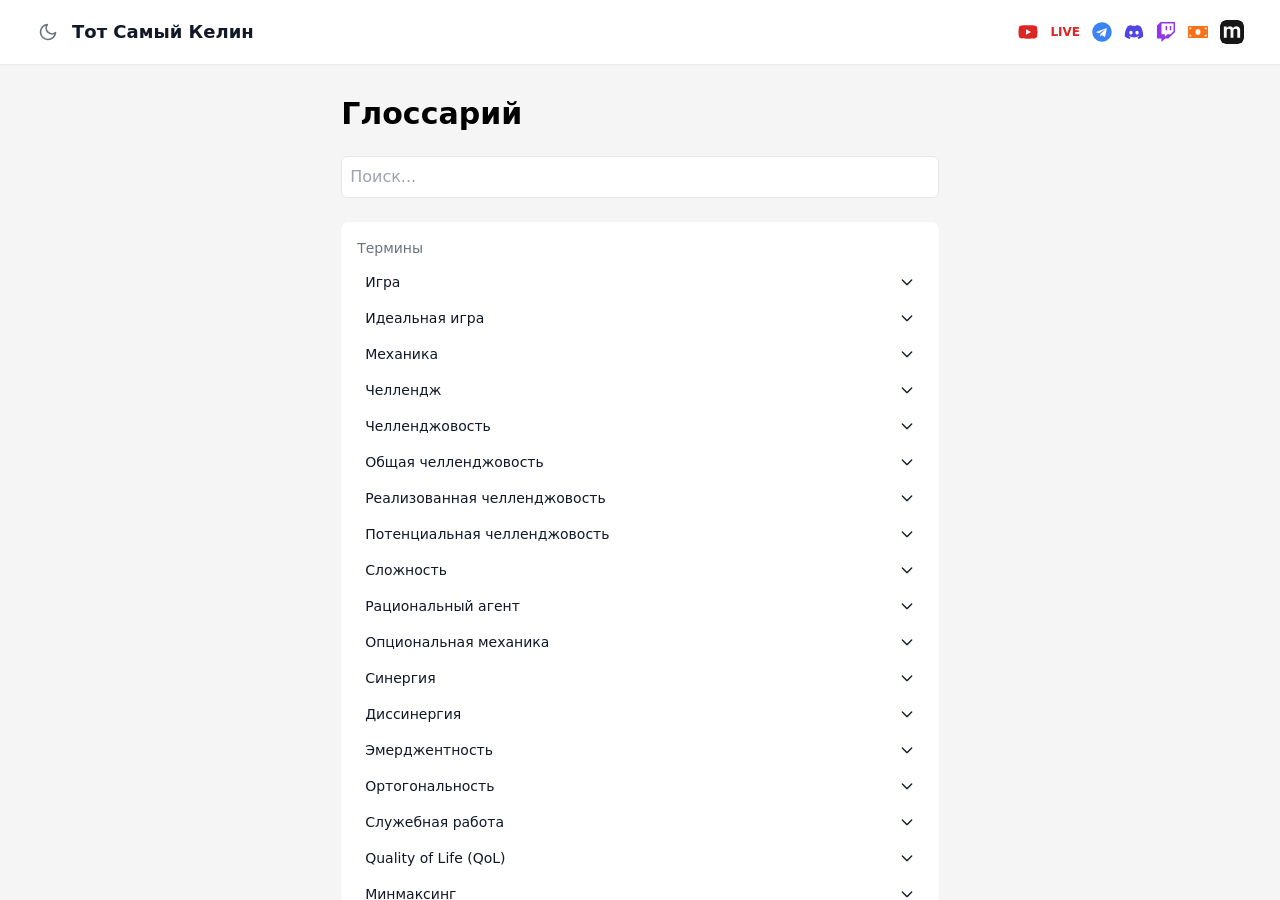
==== commit 14675653: "Add Mappex icon to social tabs and preserve LIVE red color in dark theme" ====
--- a/frontend/index.html
+++ b/frontend/index.html
@@ -4,8 +4,8 @@
     <meta charset="UTF-8" />
     <link rel="icon" type="image/png" href="./avatar.png" />
     <meta name="viewport" content="width=device-width, initial-scale=1.0" />
-    <script defer src="./assets/index-BnVAs1Md.js?v=9"></script>
-    <link rel="stylesheet" href="./assets/index-C-ppV6s1.css?v=9">
+    <script defer src="./assets/index-BnVAs1Md.js?v=12"></script>
+    <link rel="stylesheet" href="./assets/index-C-ppV6s1.css?v=12">
   </head>
   <body>
     <div id="root"></div>
--- a/frontend/assets/index-C-ppV6s1.css
+++ b/frontend/assets/index-C-ppV6s1.css
@@ -54,6 +54,9 @@
 html.dark nav a,
 html.dark nav span {
   color: #E5E5E5 !important;
+}
+html.dark nav span.text-red-600 {
+  color: #dc2626 !important;
 }
 html.dark nav a:hover {
   color: #ffffff !important;
@@ -192,3 +195,20 @@
 html.dark .text-green-600 {
   color: #4ade80 !important;
 }
+
+/* Mappex Icon */
+.mappex-icon {
+  width: 20px;
+  height: 20px;
+  border-radius: 5px;
+  flex-shrink: 0;
+  display: block;
+}
+@media (min-width: 640px) {
+  .mappex-icon {
+    width: 24px;
+    height: 24px;
+    border-radius: 6px;
+  }
+}
+
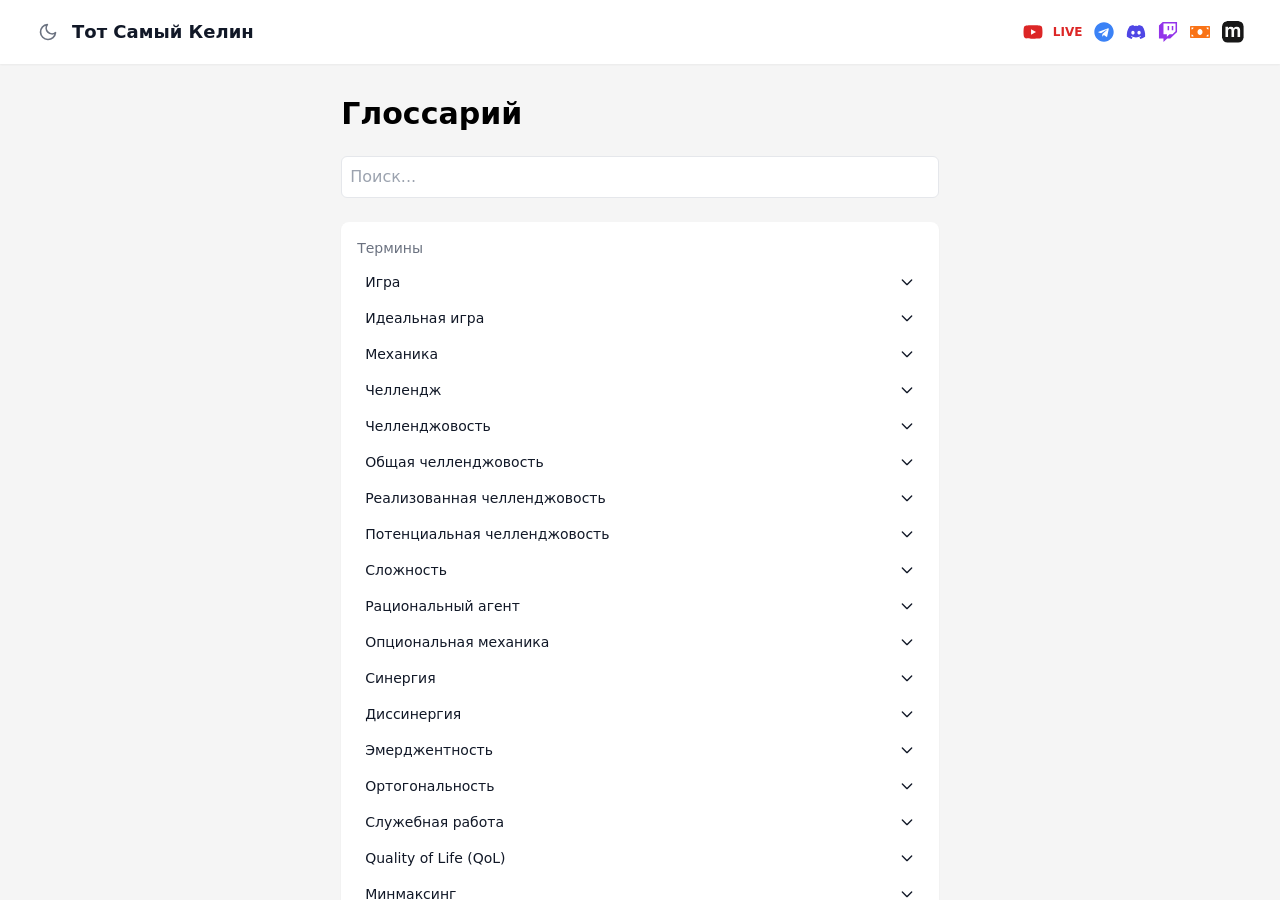
==== commit 71103936: "Adjust Mappex icon size and YouTube social icon spacing" ====
--- a/frontend/index.html
+++ b/frontend/index.html
@@ -4,8 +4,8 @@
     <meta charset="UTF-8" />
     <link rel="icon" type="image/png" href="./avatar.png" />
     <meta name="viewport" content="width=device-width, initial-scale=1.0" />
-    <script defer src="./assets/index-BnVAs1Md.js?v=12"></script>
-    <link rel="stylesheet" href="./assets/index-C-ppV6s1.css?v=12">
+    <script defer src="./assets/index-BnVAs1Md.js?v=13"></script>
+    <link rel="stylesheet" href="./assets/index-C-ppV6s1.css?v=13">
   </head>
   <body>
     <div id="root"></div>
--- a/frontend/assets/index-C-ppV6s1.css
+++ b/frontend/assets/index-C-ppV6s1.css
@@ -198,17 +198,21 @@
 
 /* Mappex Icon */
 .mappex-icon {
-  width: 20px;
-  height: 20px;
-  border-radius: 5px;
+  width: 18px;
+  height: 18px;
+  border-radius: 4.5px;
   flex-shrink: 0;
   display: block;
 }
 @media (min-width: 640px) {
   .mappex-icon {
-    width: 24px;
-    height: 24px;
-    border-radius: 6px;
+    width: 21.6px;
+    height: 21.6px;
+    border-radius: 5.4px;
   }
 }
 
+.social-nav-youtube {
+  margin-right: -2px;
+}
+
